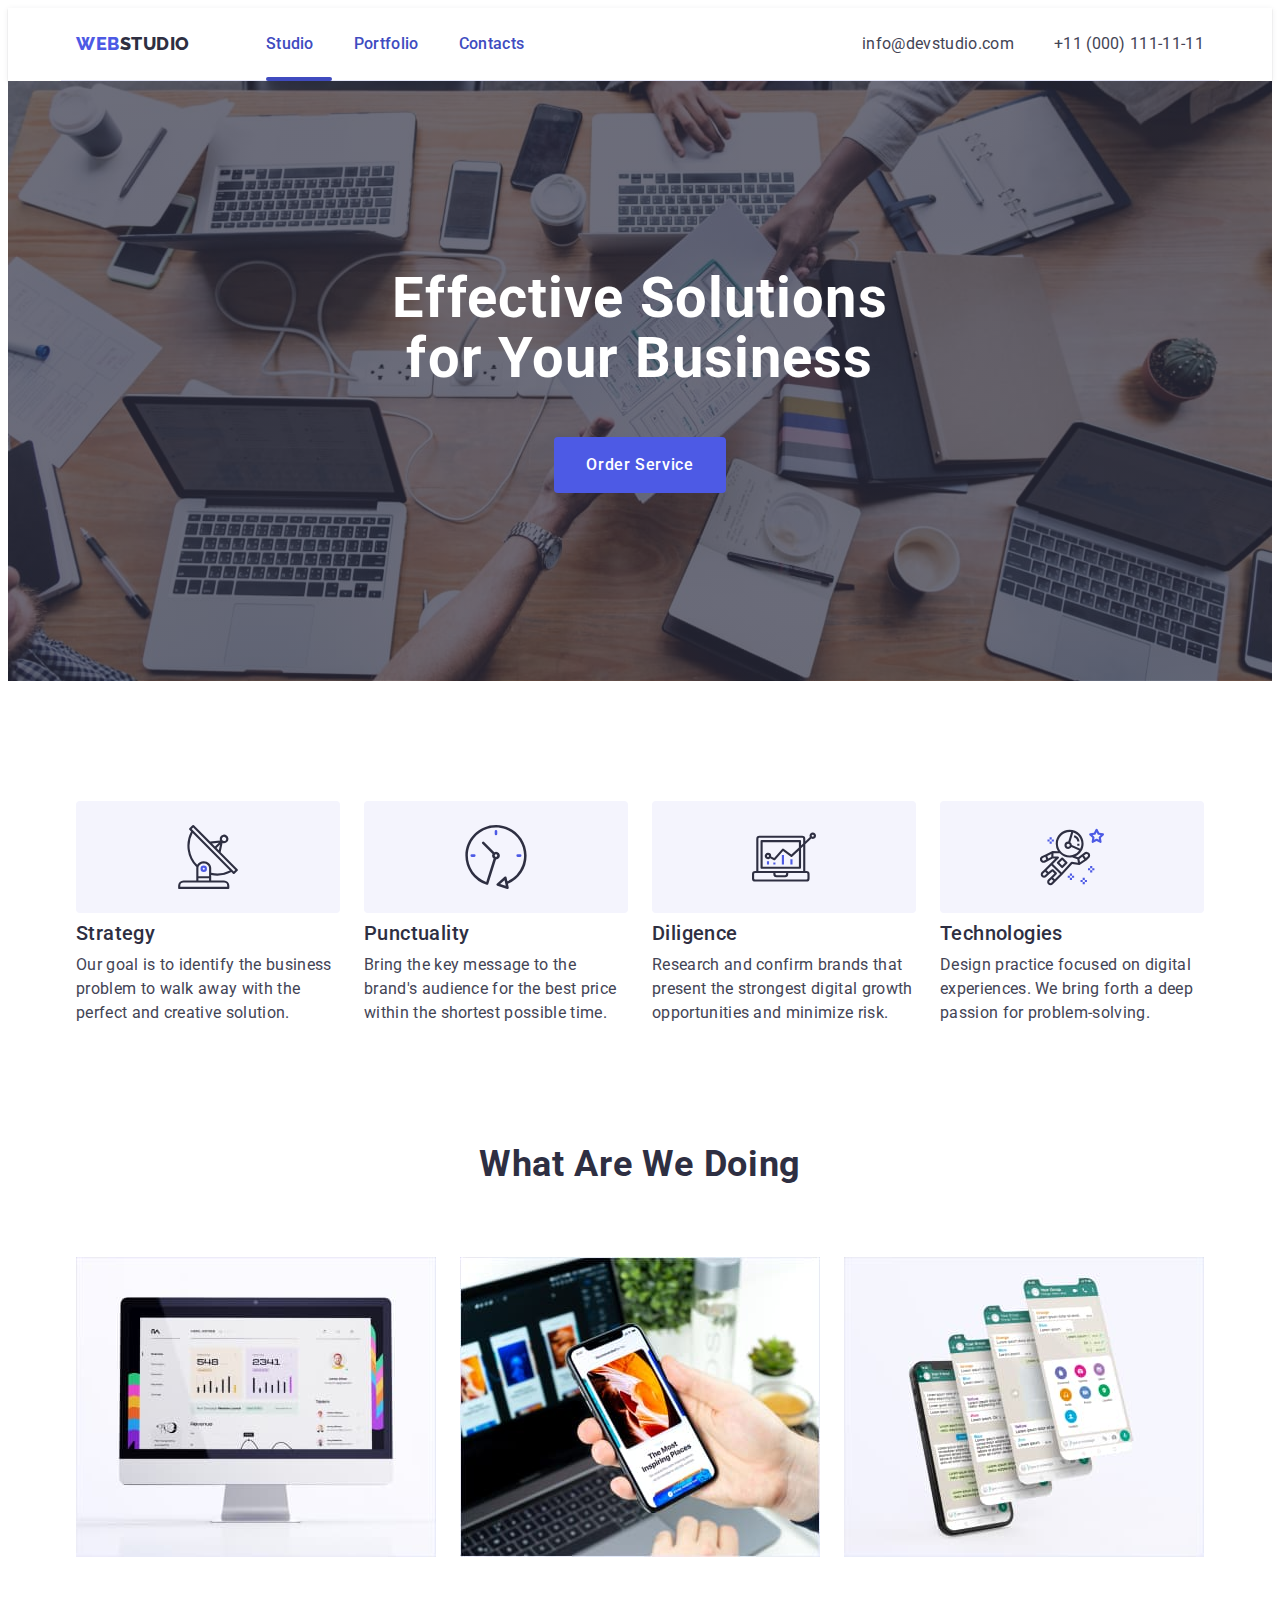
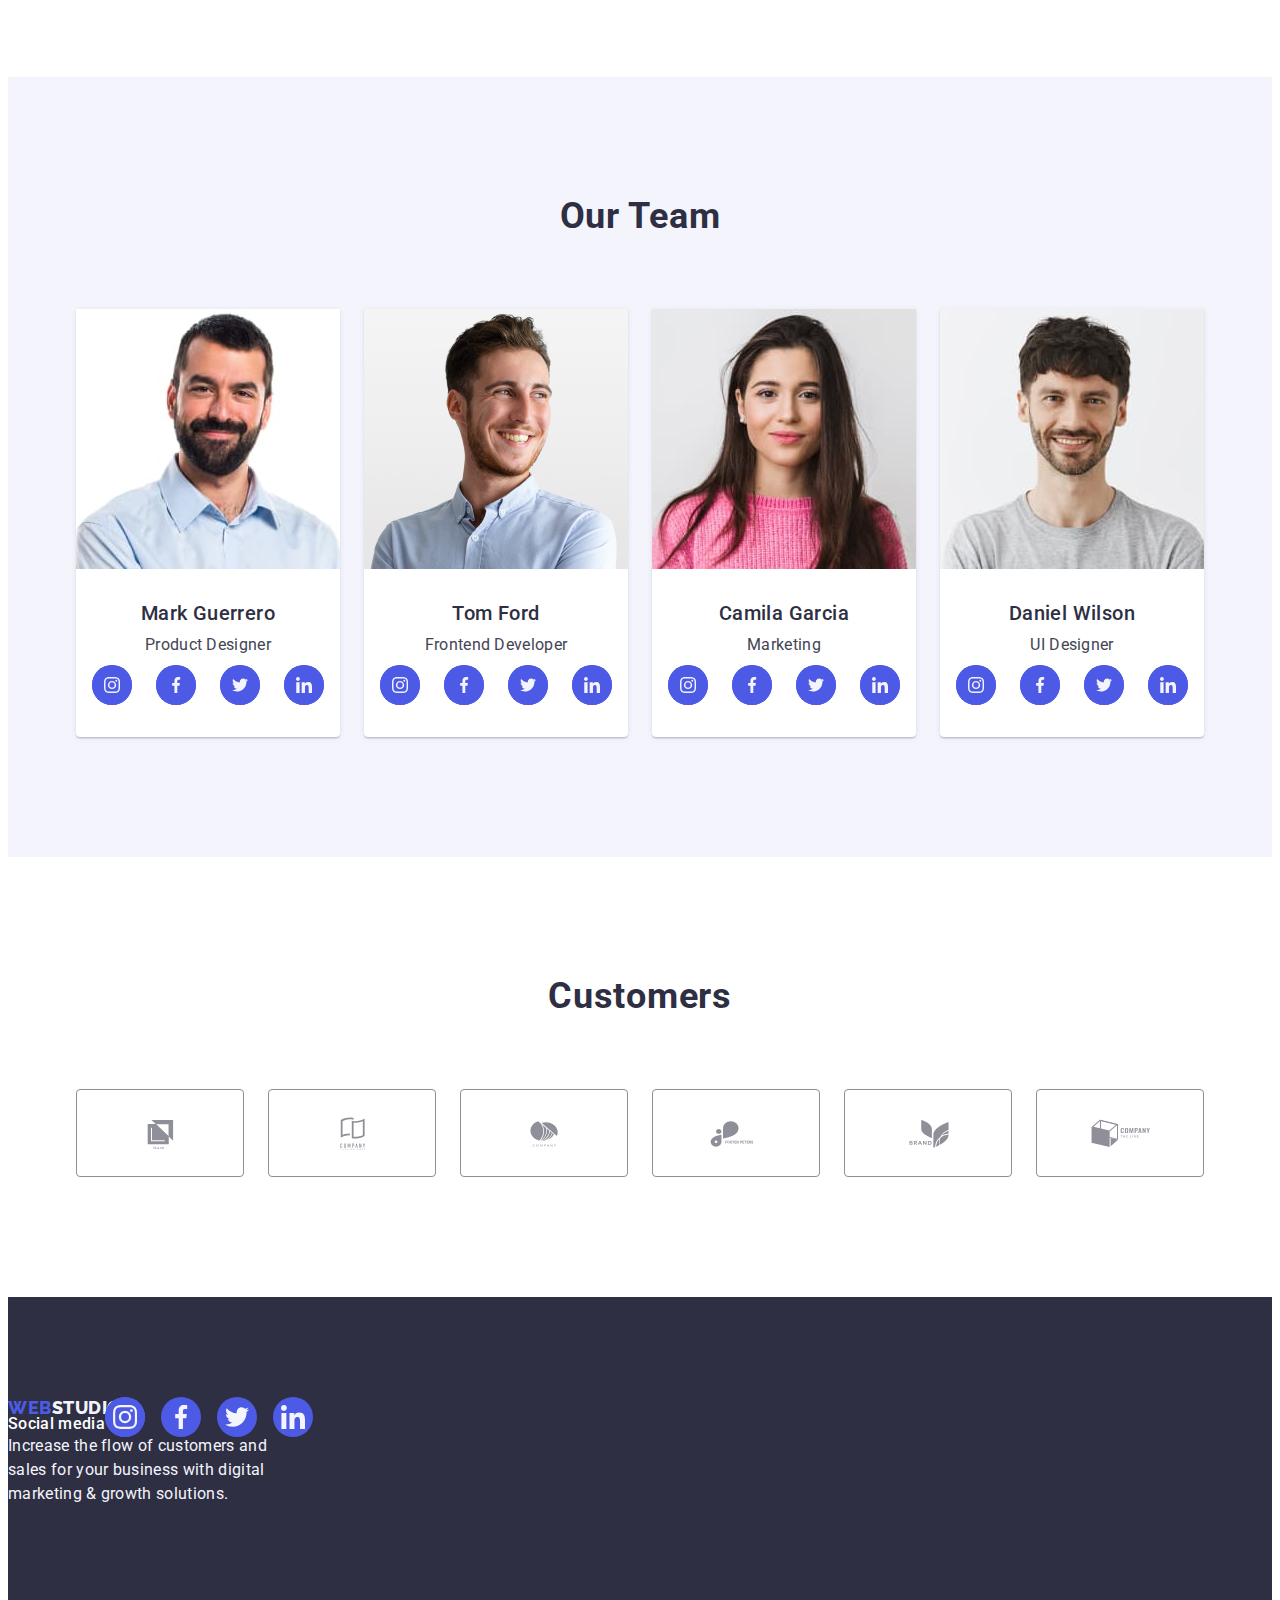
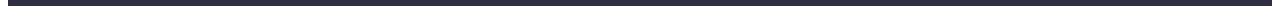
==== index.html @ 2f952f19 "4stud-por-psevdo" ====
<!DOCTYPE html>
<html lang="en">
  <head>
    <meta charset="UTF-8" />
    <meta name="viewport" content="width=device-width, initial-scale=1.0" />
    <link
      rel="stylesheet"
      href="https://cdnjs.cloudflare.com/ajax/libs/modern-normalize/2.0.0/modern-normalize.min.css"
      integrity="sha512-4xo8blKMVCiXpTaLzQSLSw3KFOVPWhm/TRtuPVc4WG6kUgjH6J03IBuG7JZPkcWMxJ5huwaBpOpnwYElP/m6wg=="
      crossorigin="anonymous"
      referrerpolicy="no-referrer"
    />
    <link rel="stylesheet" href="./css/styles.css" />
    <link rel="preconnect" href="https://fonts.googleapis.com" />
    <link rel="preconnect" href="https://fonts.gstatic.com" crossorigin />
    <link
      href="https://fonts.googleapis.com/css2?family=Raleway:wght@800&family=Roboto:wght@400;500;700;900&display=swap"
      rel="stylesheet"
    />
    <title>Студія</title>
  </head>
  <body>
    <header class="header">
      <div class="container header-container">
        <nav class="header-navigation">
          <a class="header-logo link" href="./index.html"
            >Web<span class="header-logo-color">Studio</span></a
          >
          <ul class="header-menu-list list">
            <li class="header-menu-item">
              <a class="header-menu-link current link" href="./index.html"
                >Studio</a
              >
            </li>
            <li class="header-menu-item">
              <a class="header-menu-link link" href="./portfolio.html"
                >Portfolio</a
              >
            </li>
            <li class="header-menu-item">
              <a class="header-menu-link link" href="">Contacts</a>
            </li>
          </ul>
        </nav>
        <address class="header-address">
          <ul class="header-address-link list">
            <li class="header-address-menu">
              <a
                class="link header-address-link"
                href="mailto:info@devstudio.com"
                >info@devstudio.com</a
              >
            </li>
            <li class="header-address-menu">
              <a class="link header-address-link" href="tel:+110001111111"
                >+11 (000) 111-11-11</a
              >
            </li>
          </ul>
        </address>
      </div>
    </header>
    <main>
      <section class="business">
        <div class="container">
          <h1 class="business-title">
            Effective Solutions <br />
            for Your Business
          </h1>
          <button type="button" class="business-btn" data-modal-open>
            Order Service
          </button>
        </div>
      </section>
      <section class="skills">
        <div class="container">
          <h2 class="visually-hidden">Skills</h2>
          <ul class="skills-menu list">
            <li class="skills-menu-item">
              <div class="skills-menu-fon">
                <svg class="social-icon" width="64" height="64">
                  <use href="./images/icons.svg#icon-antenna-1"></use>
                </svg>
              </div>
              <h3 class="skills-subtitle">Strategy</h3>
              <p class="skills-item-text">
                Our goal is to identify the business problem to walk away with
                the perfect and creative solution.
              </p>
            </li>
            <li class="skills-menu-item">
              <div class="skills-menu-fon">
                <svg class="social-icon" width="64" height="64">
                  <use href="./images/icons.svg#icon-clock-1"></use>
                </svg>
              </div>
              <h3 class="skills-subtitle">Punctuality</h3>
              <p class="skills-item-text">
                Bring the key message to the brand's audience for the best price
                within the shortest possible time.
              </p>
            </li>
            <li class="skills-menu-item">
              <div class="skills-menu-fon">
                <svg class="social-icon" width="64" height="64">
                  <use href="./images/icons.svg#icon-diagram-1"></use>
                </svg>
              </div>
              <h3 class="skills-subtitle">Diligence</h3>
              <p class="skills-item-text">
                Research and confirm brands that present the strongest digital
                growth opportunities and minimize risk.
              </p>
            </li>
            <li class="skills-menu-item">
              <div class="skills-menu-fon">
                <svg class="social-icon" width="64" height="64">
                  <use href="./images/icons.svg#icon-astronaut-1"></use>
                </svg>
              </div>
              <h3 class="skills-subtitle">Technologies</h3>
              <p class="skills-item-text">
                Design practice focused on digital experiences. We bring forth a
                deep passion for problem-solving.
              </p>
            </li>
          </ul>
        </div>
      </section>
      <section class="development">
        <div class="container">
          <h2 class="development-title">What are we doing</h2>
          <ul class="development-menu-list list">
            <li class="development-menu-item">
              <img
                src="./images/desplay.jpg"
                alt="monitor comp"
                width="360"
                height="300"
              />
            </li>
            <li class="development-menu-item">
              <img
                src="./images/comp-android.jpg"
                alt="monitor compa and android"
                width="360"
                height="300"
              />
            </li>
            <li class="development-menu-item">
              <img
                src="./images/desplay-android.jpg"
                alt="many android despley"
                width="360"
                height="300"
              />
            </li>
          </ul>
        </div>
      </section>
      <section class="team">
        <div class="container">
          <h2 class="team-title">Our Team</h2>
          <ul class="team-list list">
            <li class="team-list-menu link">
              <img
                class="team-img link list"
                src="./images/mark-guerrero.jpg"
                alt="Mark Guerrero"
                width="264"
                height="260"
              />
              <div class="team-working">
                <h3 class="team-name">Mark Guerrero</h3>
                <p class="team-profession">Product Designer</p>
                <ul class="team-menu-fon-list">
                  <li class="team-menu-fon">
                    <a class="team-link" href="">
                      <svg class="team-icon" width="16" height="16">
                        <use
                          href="./images/icons.svg#icon-instagram-2"
                        ></use></svg
                    ></a>
                  </li>
                  <li class="team-menu-fon">
                    <a class="team-link" href="">
                      <svg class="team-icon" width="16" height="16">
                        <use
                          href="./images/icons.svg#icon-facebook-1"
                        ></use></svg
                    ></a>
                  </li>
                  <li class="team-menu-fon">
                    <a class="team-link" href="">
                      <svg class="team-icon" width="16" height="16">
                        <use
                          href="./images/icons.svg#icon-twitter-1"
                        ></use></svg
                    ></a>
                  </li>
                  <li class="team-menu-fon">
                    <a class="team-link" href="">
                      <svg class="team-icon" width="16" height="16">
                        <use
                          href="./images/icons.svg#icon-linkedin-1"
                        ></use></svg
                    ></a>
                  </li>
                </ul>
              </div>
            </li>
            <li class="team-list-menu link">
              <img
                class="team-img"
                src="./images/tom-ford.jpg"
                alt="Tom Ford"
                width="264"
                height="260"
              />
              <div class="team-working">
                <h3 class="team-name">Tom Ford</h3>
                <p class="team-profession">Frontend Developer</p>
                <ul class="team-menu-fon-list">
                  <li class="team-menu-fon">
                    <a class="team-link" href="">
                      <svg class="team-icon" width="16" height="16">
                        <use
                          href="./images/icons.svg#icon-instagram-2"
                        ></use></svg
                    ></a>
                  </li>
                  <li class="team-menu-fon">
                    <a class="team-link" href="">
                      <svg class="team-icon" width="16" height="16">
                        <use
                          href="./images/icons.svg#icon-facebook-1"
                        ></use></svg
                    ></a>
                  </li>
                  <li class="team-menu-fon">
                    <a class="team-link" href="">
                      <svg class="team-icon" width="16" height="16">
                        <use
                          href="./images/icons.svg#icon-twitter-1"
                        ></use></svg
                    ></a>
                  </li>
                  <li class="team-menu-fon">
                    <a class="team-link" href="">
                      <svg class="team-icon" width="16" height="16">
                        <use
                          href="./images/icons.svg#icon-linkedin-1"
                        ></use></svg
                    ></a>
                  </li>
                </ul>
              </div>
            </li>
            <li class="team-list-menu link">
              <img
                class="team-img"
                src="./images/camila-garcia.jpg"
                alt="Camila Garcia"
                width="264"
                height="260"
              />
              <div class="team-working">
                <h3 class="team-name">Camila Garcia</h3>
                <p class="team-profession">Marketing</p>
                <ul class="team-menu-fon-list">
                  <li class="team-menu-fon">
                    <a class="team-link" href="">
                      <svg class="team-icon" width="16" height="16">
                        <use
                          href="./images/icons.svg#icon-instagram-2"
                        ></use></svg
                    ></a>
                  </li>
                  <li class="team-menu-fon">
                    <a class="team-link" href="">
                      <svg class="team-icon" width="16" height="16">
                        <use
                          href="./images/icons.svg#icon-facebook-1"
                        ></use></svg
                    ></a>
                  </li>
                  <li class="team-menu-fon">
                    <a class="team-link" href="">
                      <svg class="team-icon" width="16" height="16">
                        <use
                          href="./images/icons.svg#icon-twitter-1"
                        ></use></svg
                    ></a>
                  </li>
                  <li class="team-menu-fon">
                    <a class="team-link" href="">
                      <svg class="team-icon" width="16" height="16">
                        <use
                          href="./images/icons.svg#icon-linkedin-1"
                        ></use></svg
                    ></a>
                  </li>
                </ul>
              </div>
            </li>
            <li class="team-list-menu link">
              <img
                class="team-img"
                src="./images/daniel-wilson.jpg"
                alt="Daniel Wilson"
                width="264"
                height="260"
              />
              <div class="team-working">
                <h3 class="team-name">Daniel Wilson</h3>
                <p class="team-profession">UI Designer</p>
                <ul class="team-menu-fon-list">
                  <li class="team-menu-fon">
                    <a class="team-link" href="">
                      <svg class="team-icon" width="16" height="16">
                        <use
                          href="./images/icons.svg#icon-instagram-2"
                        ></use></svg
                    ></a>
                  </li>
                  <li class="team-menu-fon">
                    <a class="team-link" href="">
                      <svg class="team-icon" width="16" height="16">
                        <use
                          href="./images/icons.svg#icon-facebook-1"
                        ></use></svg
                    ></a>
                  </li>
                  <li class="team-menu-fon">
                    <a class="team-link" href="">
                      <svg class="team-icon" width="16" height="16">
                        <use
                          href="./images/icons.svg#icon-twitter-1"
                        ></use></svg
                    ></a>
                  </li>
                  <li class="team-menu-fon">
                    <a class="team-link" href="">
                      <svg class="team-icon" width="16" height="16">
                        <use
                          href="./images/icons.svg#icon-linkedin-1"
                        ></use></svg
                    ></a>
                  </li>
                </ul>
              </div>
            </li>
          </ul>
        </div>
      </section>
      <section class="customers">
        <div class="container">
          <h2 class="customers-title">Customers</h2>
          <ul class="customers-menu list">
            <li class="customers-menu-item">
              <a class="customers-link" href="">
                <svg class="customers-icon" width="104" height="56">
                  <use href="./images/icons.svg#icon-Client-1"></use></svg
              ></a>
            </li>
            <li class="customers-menu-item">
              <a class="customers-link" href="">
                <svg class="customers-icon" width="104" height="56">
                  <use href="./images/icons.svg#icon-Client-2"></use></svg
              ></a>
            </li>
            <li class="customers-menu-item">
              <a class="customers-link" href="">
                <svg class="customers-icon" width="104" height="56">
                  <use href="./images/icons.svg#icon-Client-3"></use></svg
              ></a>
            </li>
            <li class="customers-menu-item">
              <a class="customers-link" href="">
                <svg class="customers-icon" width="104" height="56">
                  <use href="./images/icons.svg#icon-Client-4"></use></svg
              ></a>
            </li>
            <li class="customers-menu-item">
              <a class="customers-link" href="">
                <svg class="customers-icon" width="104" height="56">
                  <use href="./images/icons.svg#icon-Client-5"></use></svg
              ></a>
            </li>
            <li class="customers-menu-item">
              <a class="customers-link" href="">
                <svg class="customers-icon" width="104" height="56">
                  <use href="./images/icons.svg#icon-Client-6"></use></svg
              ></a>
            </li>
          </ul>
        </div>
      </section>
    </main>
    <footer class="footer">
      <div class="footer-container">
        <div class="footer-left">
          <a class="footer-logo link" href="./index.html"
            >Web<span class="footer-logo-color">Studio</span></a
          >
          <p class="footer-text">
            Increase the flow of customers and sales for your business with
            digital marketing & growth solutions.
          </p>
        </div>
        <div class="footer-social-menu">
          <p class="footer-title">Social media</p>
          <ul class="footer-menu-list">
            <li class="footer-menu-fon">
              <a class="footer-menu-link" href="">
                <svg class="footer-icon" width="24" height="24">
                  <use href="./images/icons.svg#icon-instagram-2"></use></svg
              ></a>
            </li>
            <li class="footer-menu-fon">
              <svg class="footer-icon" width="24" height="24">
                <use href="./images/icons.svg#icon-facebook-1"></use>
              </svg>
            </li>
            <li class="footer-menu-fon">
              <svg class="footer-icon" width="24" height="24">
                <use href="./images/icons.svg#icon-twitter-1"></use>
              </svg>
            </li>
            <li class="footer-menu-fon">
              <svg class="footer-icon" width="24" height="24">
                <use href="./images/icons.svg#icon-linkedin-1"></use>
              </svg>
            </li>
          </ul>
        </div>
      </div>
    </footer>
    <div class="backdrop is-hidden" data-modal>
      <div class="modal">
        <button class="modal-close-btn" type="button" data-modal-close>
          <svg class="modal-icon" width="8" height="8">
            <use href="./images/icons.svg#icon-close"></use>
          </svg>
        </button>
      </div>
    </div>
    <script src="./js/modal.js"></script>
  </body>
</html>
---- css/styles.css ----
* {
  box-sizing: border-box;
}
:root {
  --font-family: "Roboto", sans-serif;
  --font-family: "Raleway", sans-serif;
  --iris: #4d5ae5;
  --ocean: #404bbf;
  --navy-blue: #2e2f42;
  --green: #31d0aa;
  --slate: #434455;
  --light-slate: #8e8f99;
  --corn-flower: #e7e9fc;
  --cloud: #f4f4fd;
  --navy-blue-modal: #2e2f42;
  --grey: #2e2f42;
  --white: #ffffff;
  --dairy: #fcfcfc;
  --cornflower: #e7e9fc;
}
body {
  font-family: "Roboto", sans-serif;
  color: #434455;
  background-color: #ffffff;
}
address {
  font-style: normal;
}

img {
  display: block;
  max-width: 100%;
  height: auto;
}

p,
h1,
h2,
h3,
h4,
h5,
h6 {
  margin-top: 0;
  margin-bottom: 0;
}

ul,
ol {
  padding-left: 0;
  margin-top: 0;
  margin-bottom: 0;
}

.container {
  width: 100%;
  width: 1158px;
  padding-left: 15px;
  padding-right: 15px;
  margin: 0 auto;
}

.visually-hidden {
  position: absolute;
  width: 1px;
  height: 1px;
  margin: -1px;
  border: 0;
  padding: 0;
  white-space: nowrap;
  clip-path: inset(100%);
  clip: rect(0 0 0 0);
  overflow: hidden;
}

.link {
  text-decoration: none;
}

.list {
  list-style-type: none;
}

/*----------------HEADER-------------*/

.header {
  box-shadow: 0px 2px 1px rgba(46, 47, 66, 0.08),
    0px 1px 1px rgba(46, 47, 66, 0.16), 0px 1px 6px rgba(46, 47, 66, 0.08);
}

.header-container {
  display: flex;
  align-items: center;
  width: 100%;
  max-width: 1158px;
  margin: 0 auto;
  border-bottom: 1px solid var(--cornflower, #e7e9fc);
}

.header-navigation {
  align-items: center;
  display: flex;
}

.header-logo {
  color: var(--iris, #4d5ae5);
  font-family: Raleway, sans-serif;
  font-size: 18px;
  font-weight: 800;
  line-height: 1.17;
  letter-spacing: 0.03em;
  text-transform: uppercase;
  display: flex;
  align-items: center;
  margin-right: 76px;
}
.header-logo-color {
  color: var(--navyblue, #2e2f42);
  text-align: center;
}

.header-menu-list {
  text-align: center;
  display: flex;
  gap: 40px;
}

.header-menu-item {
  text-align: center;
}
.header-address-menu {
  transition: color 250ms cubic-bezier(0.4, 0, 0.2, 1);
}

.header-menu-link {
  color: var(--grey);
  font-size: 16px;
  font-weight: 500;
  line-height: 1.5;
  letter-spacing: 0.02em;
  text-align: center;
  display: flex;
  padding: 24px 0;
  position: relative;
  color: #404bbf;
  transition: color 250ms cubic-bezier(0.4, 0, 0.2, 1);
}
.header-menu-link:hover,
.header-menu-link:focus {
  color: var(--ocean, #404bbf);
  text-decoration: underline;
  text-decoration: none;
  transition: transform 250ms linear;
  transition: cubic-bezier(0.4, 0, 0.2, 1);
}
.header-address {
  font-style: normal;
  text-align: center;
  display: flex;
  margin-left: auto;
}
.header-menu-link :active .current {
}

.current::after {
  width:100%;
  width: 66px;
  height: 4px;
  flex-shrink: 0;
  border-radius: 2px;
  position: absolute;
  left: 0;
  bottom: -1px;
  background-color: #404bbf;
  content: "";
}
/*.current :focus::before,
::after {
  width: 66px;
  height: 4px;
  flex-shrink: 0;
  border-radius: 2px;
  position: absolute;
  left: 0;
  bottom: -1px;
  height: 4px;
  background-color: #404bbf;
  border-radius: 2px;
  content: "";
}*/
.header-address-link {
  color: var(--slate, #434455);
  font-size: 16px;
  line-height: 1.5;
  letter-spacing: 0.02em;
  font-style: normal;
  margin: 0;
  padding-left: 0;
  text-align: center;
  display: flex;
  gap: 40px;
  transition: color 250ms cubic-bezier(0.4, 0, 0.2, 1);
}
.header-address-link:hover,
.header-address-link:focus {
  color: var(--ocean, #404bbf);
  text-decoration: none;
  transition: transform 250ms linear;
  transition: cubic-bezier(0.4, 0, 0.2, 1);
}
/*----------------BUSINESS-------------*/

.business {
  background-color: #2e2f42;
  background-image: linear-gradient(
      rgba(46, 47, 66, 0.7),
      rgba(46, 47, 66, 0.7)
    ),
    url(../images/people-office.jpg);
  background-repeat: no-repeat;
  background-position: center;
  background-size: cover;
  text-align: center;
  padding: 188px 0;
  display: block;
  margin: 0 auto;
  align-items: center;
  max-width: 1440px;
}
.business-title {
  color: var(--white, #ffffff);
  font-size: 56px;
  font-weight: 700;
  line-height: 1.07;
  letter-spacing: 0.02em;
  max-width: 496px;
  margin: 0 auto 48px;
}

.business-btn {
  color: var(--white, #ffffff);
  font-size: 16px;
  font-weight: 500;
  line-height: 1.5;
  letter-spacing: 0.04em;
  cursor: pointer;
  background: var(--iris, #4d5ae5);
  font-family: inherit;
  margin: 0 auto;
  border: none;
  border-radius: 4px;
  padding: 16px 32px;
  min-width: 169px;
  display: block;
  justify-items: center;
  transition: background-color 250ms cubic-bezier(0.4, 0, 0.2, 1);
}

.business-btn:hover,
.business-btn:focus {
  background: var(--ocean, #404bbf);
  font-family: "Roboto", sans-serif;
  text-decoration: none;
  transition: transform 250ms linear;
  transition: cubic-bezier(0.4, 0, 0.2, 1);
}

/*----------------SKILLS--------------*/

.skills {
  padding: 120px 0;
}

.skills-menu {
  display: flex;
  gap: 24px;
}
.skills-menu-fon {
  width: 264px;
  height: 112px;
  border-radius: 4px;
  background: var(--cloud, #f4f4fd);
  display: inline-block;
  display: flex;
  align-items: center;
  justify-content: center;
  margin-bottom: 8px;
}

.skills-menu-item {
  width: calc((100% - 72px) / 4);
}
.skills-subtitle {
  color: var(--navyblue, #2e2f42);
  font-size: 20px;
  font-weight: 500;
  line-height: 1.2;
  letter-spacing: 0.02em;
  margin-bottom: 8px;
}
.skills-item-text {
  font-size: 16px;
  line-height: 1.5;
  letter-spacing: 0.02em;
}

/*----------------DEVELOPMENT-------------*/
.development {
  padding-bottom: 120px;
}
.development-title {
  color: var(--navyblue, #2e2f42);
  font-size: 36px;
  font-weight: 700;
  line-height: 1.11;
  letter-spacing: 0.02em;
  text-transform: capitalize;
  display: block;
  margin: 0 auto 72px;
  text-align: center;
}

.development-menu-list {
  display: flex;
  gap: 24px;
}

.development-menu-item {
  width: calc((100% - 48px) / 3);
}

/*----------------TEAM----------------*/
.team {
  background-color: #f4f4fd;
  padding: 120px 0;
}

.team-title {
  color: var(--navyblue, #2e2f42);
  text-align: center;
  font-size: 36px;
  font-weight: 700;
  line-height: 1.11;
  letter-spacing: 0.02em;
  text-transform: capitalize;
  display: block;
  margin-bottom: 72px;
}

.team-list {
  display: flex;
  gap: 24px;
}
.team-list-menu {
  background-color: #ffffff;
  border-radius: 0px 0px 4px 4px;
  width: calc((100% - 3 * 24px) / 4);
  box-shadow: 0px 1px 6px rgba(46, 47, 66, 0.08),
    0px 1px 1px rgba(46, 47, 66, 0.16), 0px 2px 1px rgba(46, 47, 66, 0.08);
}
.team-img {
}
.team-working {
  padding: 32px 0;
}
.team-name {
  color: var(--navyblue, #2e2f42);
  text-align: center;
  font-size: 20px;
  font-weight: 500;
  line-height: 1.2;
  letter-spacing: 0.02em;
  margin-bottom: 8px;
}

.team-profession {
  color: var(--slate, #434455);
  text-align: center;
  font-size: 16px;
  line-height: 1.5;
  letter-spacing: 0.02em;
  margin: 0;
  margin-bottom: 8px;
}
.team-menu-fon-list {
  display: flex;
  justify-content: center;
  align-items: center;
  width: 232px;
  height: 40px;
  margin: 0 auto;
  flex-shrink: 0;
  gap: 24px;
}

.team-menu-fon {
  flex-shrink: 0;
  width: 40px;
  height: 40px;
  border-radius: 50px;
  display: inline-block;
  display: flex;
  align-items: center;
  justify-content: center;
  background-color: #4d5ae5;
}

.team-link {
  width: 100%;
  height: 100%;
  background-color: var(--iris, #4d5ae5);
  border-radius: 50%;
  display: flex;
  align-items: center;
  justify-content: center;
  transition: background-color 250ms cubic-bezier(0.4, 0, 0.2, 1);
}
.team-link :hover,
.team-link :focus {
  background-color: var(--ocean, #404bbf);
}
.team-icon {
  fill: #f4f4fd;
}

/*------------------CUSTOMER-----------------*/
.customers {
  padding: 120px 0;
}
.customers-title {
  color: var(--navyblue, #2e2f42);
  text-align: center;
  font-size: 36px;
  font-weight: 700;
  line-height: 1.11;
  letter-spacing: 0.02em;
  text-transform: capitalize;
  display: block;
  margin-bottom: 72px;
}

.customers-menu {
  display: flex;
  gap: 24px;
}

.customers-link {
  width: 100%;
  height: 100%;
  border: 1px solid #8e8f99;
  border-radius: 4px;
  display: flex;
  align-items: center;
  justify-content: center;
  color: var(--light-slate, #8e8f99);
  transition: border-color 250ms cubic-bezier(0.4, 0, 0.2, 1),
    color 250ms cubic-bezier(0.4, 0, 0.2, 1);
}

.customers-link :hover,
.customers-link :focus {
  border-color: var(--ocean, #404bbf);
  color: var(--ocean, #404bbf);
  transition: border-color 250ms cubic-bezier(0.4, 0, 0.2, 1),
    color 250ms cubic-bezier(0.4, 0, 0.2, 1);
}
.customers-menu-item {
  width: calc((100% - 5 * 24px) / 6);
  height: 88px;
}
/*.customers-menu-fon {
  width: 168px;
  height: 88px;
  border-radius: 4px;
  border: 1px solid var(--lightslate, #8e8f99);
  display: inline-block;
  display: flex;
  align-items: center;
  justify-content: center;
  flex-shrink: 0;
}*/

.customers-menu-item :hover,
.customers-menu-item :focus {
  border: 1px solid var(--ocean, #404bbf);
  transition: transform 250ms linear;
  transition: cubic-bezier(0.4, 0, 0.2, 1);
}
.customers-icon {
  fill: currentColor;
}
.customers-icon :hover,
.customers-icon :focus {
  fill: #404bbf;
  transition: transform 250ms linear;
  transition: cubic-bezier(0.4, 0, 0.2, 1);
}

/*------------------PORTFOLIO-----------------*/
.portfolio {
  padding-top: 96px;
  padding-bottom: 120px;
}

.portfolio-filtr-list {
  width: 1158px;
  width: calc(100% - (24px * 4) / 5);
  padding-right: 15px;
  padding-left: 15px;
  margin: 0 auto;
  display: flex;
  justify-content: center;
  gap: 24px;
  margin-bottom: 72px;
}

.portfolio-btn {
  font-family: inherit;
  color: #4d5ae5;
  background: var(--cloud, #f4f4fd);
  text-align: center;
  font-size: 16px;
  font-weight: 500;
  line-height: 1.5;
  letter-spacing: 0.04em;
  cursor: pointer;
  padding: 12px 24px;
  border-radius: 4px;
  border: 1px solid var(--cornflower, #e7e9fc);
  margin: 0 auto;
  display: flex;
  justify-content: center;
  align-items: center;
  transition: color 250ms cubic-bezier(0.4, 0, 0.2, 1),
    background-color 250ms cubic-bezier(0.4, 0, 0.2, 1),
    border-color 250ms cubic-bezier(0.4, 0, 0.2, 1),
    box-shadow 250ms cubic-bezier(0.4, 0, 0.2, 1);
}
.portfolio-btn:hover,
.portfolio-btn:focus {
  background-color: var(--ocean, #404bbf);
  color: var(--white, #ffffff);
  text-decoration: none;
  border: 1px solid transparent;
  transition: transform 250ms linear;
  transition: cubic-bezier(0.4, 0, 0.2, 1);
  box-shadow: 0px 3px 1px rgba(0, 0, 0, 0.1), 0px 2px 1px rgba(0, 0, 0, 0.08),
    0px 2px 2px rgba(0, 0, 0, 0.12);
}

.portfolio-projects-list {
  margin: 0;
  padding-left: 0;
  display: flex;
  flex-wrap: wrap;
  column-gap: 24px;
  row-gap: 48px;
}
.portfolio-link {
  display: block;
  transition: box-shadow 250ms cubic-bezier(0.4, 0, 0.2, 1);
  /*transform: translateY(0%);*/
}
.portfolio-link :hover .portfolio-link :focus {
  transform: translateY(0%);
  box-shadow: 0px 1px 6px rgba(46, 47, 66, 0.08),
    0px 1px 1px rgba(46, 47, 66, 0.16), 0px 2px 1px rgba(46, 47, 66, 0.08);
}
/*.portfolio-link :hover .portfolio-link :focus .porfolio-cover-text{ transform: translateY(0%);}*/
.portfolio-item {
  width: calc((100% - 48px) / 3);
}
.portfolio-item :hover .porfolio-cover {
  transform: translateY(0);
}
.portfolio-card {
  padding: 32px 16px;
  border: 1px solid #e7e9fc;
  border-top: none;
}

.portfolio-img {
}

.portfolio-cover-wrap {
  position: relative;
  overflow: hidden;
}

.porfolio-cover {
  position: absolute;
  top: 0;
  flex-shrink: 0;
  background: var(--iris, #4d5ae5);
  height: 100%;
  padding: 0 32px;
  padding-top: 40px;
  display: flex;
  transform: translateY(100%);
  transition: transform 250ms linear;
  transition: cubic-bezier(0.4, 0, 0.2, 1);
}

.porfolio-cover-text {
  color: var(--cloud, #f4f4fd);
  font-size: 16px;
  line-height: 1.5;
  letter-spacing: 0.02em;
  position: absolute;
  top: 0;
  padding: 40px 32px;
  background-color: #4d5ae5;
  height: 100%;
  transform: translateY(100%);
  transition: transform 250ms cubic-bezier(0.4, 0, 0.2, 1);
}

.portfolio-subtitle {
  color: var(--navyblue, #2e2f42);
  font-size: 20px;
  font-weight: 500;
  line-height: 1.2;
  letter-spacing: 0.02em;
  margin-bottom: 8px;
}
.portfolio-text {
  color: var(--slate, #434455);
  font-size: 16px;
  line-height: 1.5;
  letter-spacing: 0.02em;
  margin: 0;
}

/*-----------FOOTER------------*/

.footer {
  background-color: #2e2f42;
  padding: 100px 0;
  position: relative;
}
.footer-container {
  display: flex;
  align-items: baseline;
}
.footer-left {
  margin-right: 120px;
}
.footer-logo {
  color: var(--iris, #4d5ae5);
  font-family: Raleway, sans-serif;
  font-size: 18px;
  font-weight: 800;
  line-height: 1.17;
  letter-spacing: 0.03em;
  text-transform: uppercase;
  display: inline-block;
  margin-bottom: 16px;
}

.footer-logo-color {
  color: var(--cloud, #f4f4fd);
  display: inline-block;
}

.footer-text {
  color: var(--cloud, #f4f4fd);
  font-size: 16px;
  line-height: 1.5;
  letter-spacing: 0.02em;
  margin: 0;
  max-width: 264px;
}

.footer-social-menu {
  width: 1158px;
  text-align: center;
  margin: 0;
  position: absolute;
  top: 100px;
  max-left: 540px;
  display: flex;
  align-items: baseline;
}

.footer-title {
  color: var(--white, #fff);
  font-size: 16px;
  font-weight: 500;
  line-height: 1.5;
  letter-spacing: 0.02em;
  margin-bottom: 16px;
}

.footer-menu-list {
  display: flex;
  gap: 16px;
}

.footer-menu-fon {
  flex-shrink: 0;
  width: 40px;
  height: 40px;
  border-radius: 50px;
  display: inline-block;
  display: flex;
  align-items: center;
  justify-content: center;
  background-color: var(--iris, #4d5ae5);

}
.footer-menu-link {
  width: 100%;
  height: 100%;
  background-color: var(--iris, #4d5ae5);
  border-radius: 50px;
  display: flex;
  align-items: center;
  justify-content: center;
}

.footer-menu-link :hover,
.footer-menu-link :focus {
  background-color: #31d0aa;
}

.footer-icon {
  fill: #f4f4fd;
}
.footer-menu-fon :hover,
.footer-menu-fon :focus {
  background-color: var(--green, #31d0aa);
}

/*-----------MODAL------------*/
.backdrop {
  position: fixed;
  width: 100%;
  height: 100%;
  background-color: var(--navyblue-modal, rgba(46, 47, 66, 0.4));
  top: 0;
  left: 0;
  transition: opacity 250ms cubic-bezier(0.4, 0, 0.2, 1),
    visibility 250ms cubic-bezier(0.4, 0, 0.2, 1);
}

.modal {
  position: absolute;
  top: 50%;
  left: 50%;
  transform: translate(-50%, -50%);
  border-radius: 4px;
  background: var(--dairy, #fcfcfc);
  box-shadow: 0px 2px 1px 0px rgba(0, 0, 0, 0.2),
    0px 1px 3px 0px rgba(0, 0, 0, 0.12), 0px 1px 1px 0px rgba(0, 0, 0, 0.14);
  width: 408px;
  min-height: 584px;
  flex-shrink: 0;
  transition: transform 250ms cubic-bezier(0.4, 0, 0.2, 1);
}

.modal-close-btn {
  position: absolute;
  top: 24px;
  right: 24px;
  border-radius: 50%;
  display: flex;
  align-items: center;
  justify-content: center;
  background-color: #e7e9fc;
  border: 1px solid rgba(0, 0, 0, 0.1);
  padding: 0;
  cursor: pointer;
  transition: background-color 250ms cubic-bezier(0.4, 0, 0.2, 1),
    border 250ms cubic-bezier(0.4, 0, 0.2, 1);
  width: 24px;
  height: 24px;
}

.modal-close-btn:hover .modal-icon,
.modal-close-btn:focus .modal-icon {
  fill: color #ffffff;
}

.modal-btn :hover,
.modal-btn :focus {
  background-color: var(--ocean, #404bbf);
  border: none;
}

.modal-icon {
  transition: fill 250ms cubic-bezier(0.4, 0, 0.2, 1);
  fill: #ffffff;
}

.is-hidden {
  opacity: 0;
  visibility: hidden;
  pointer-events: none;
}
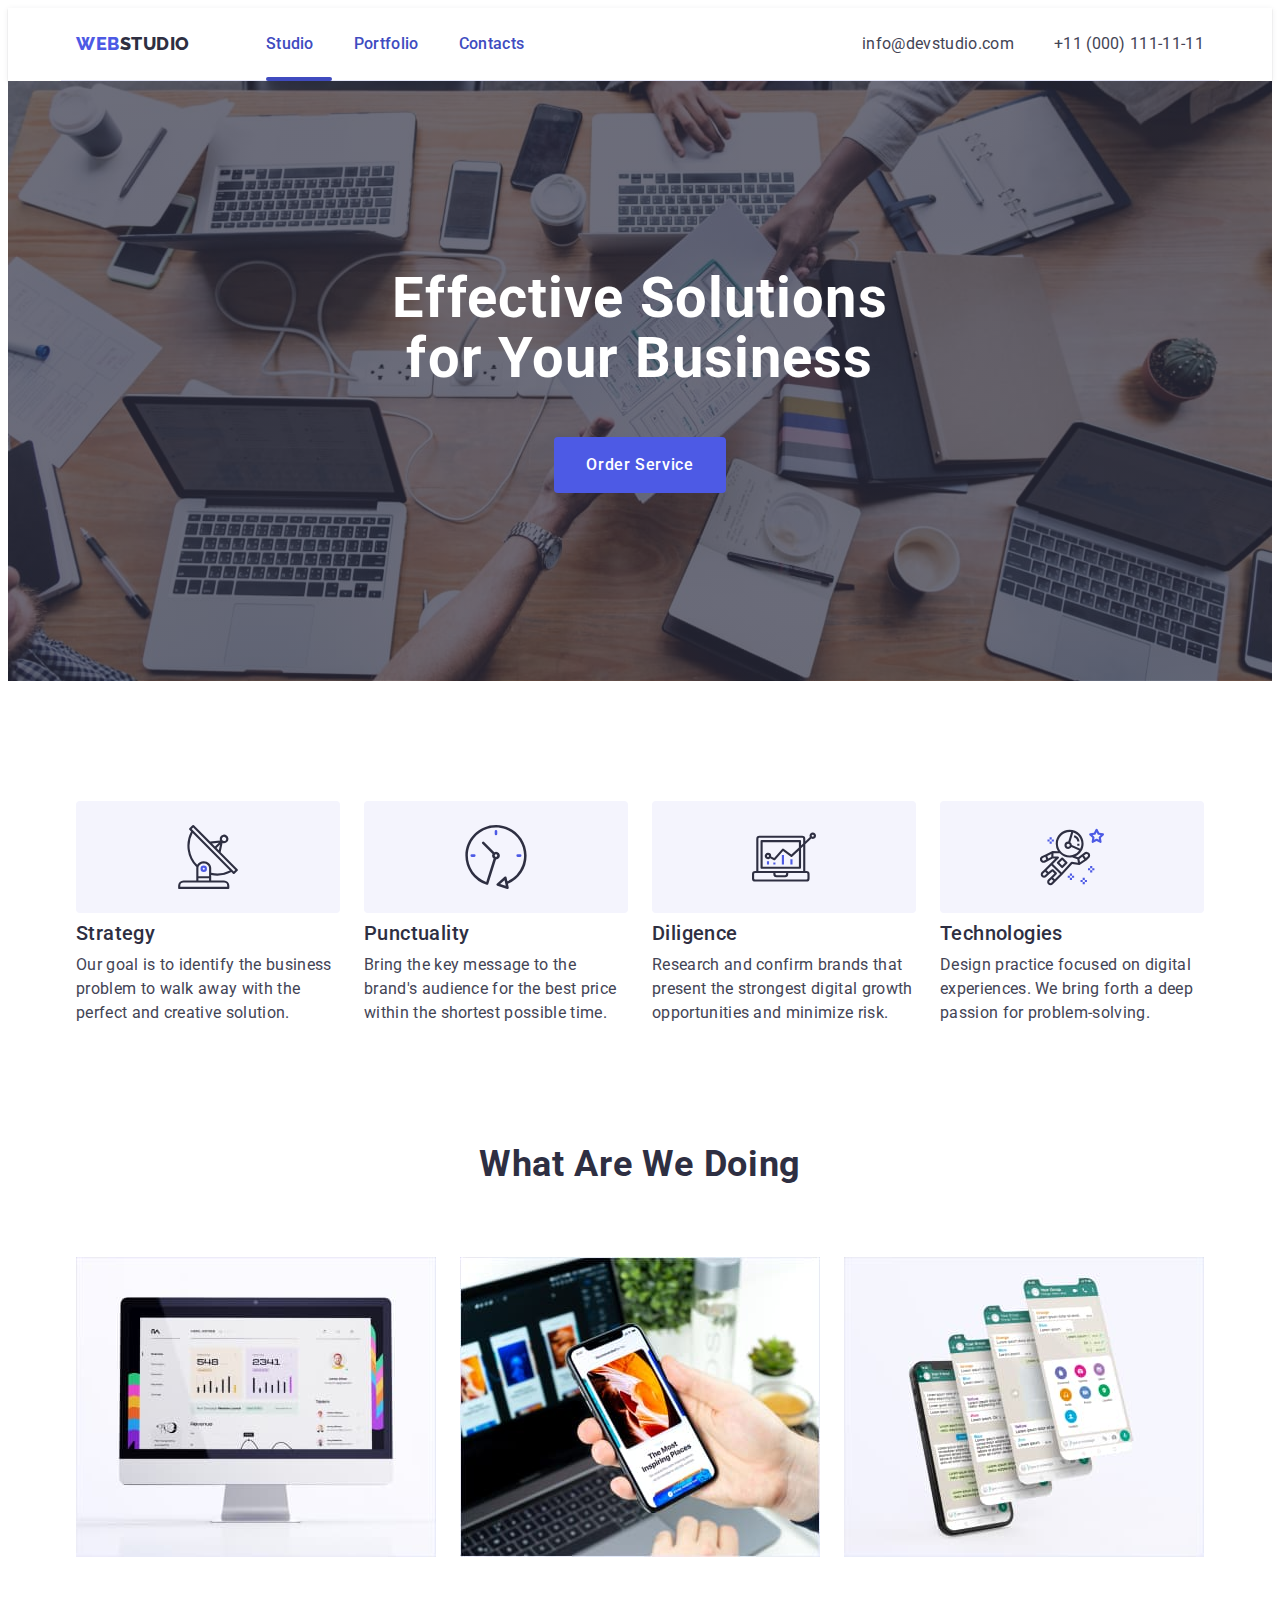
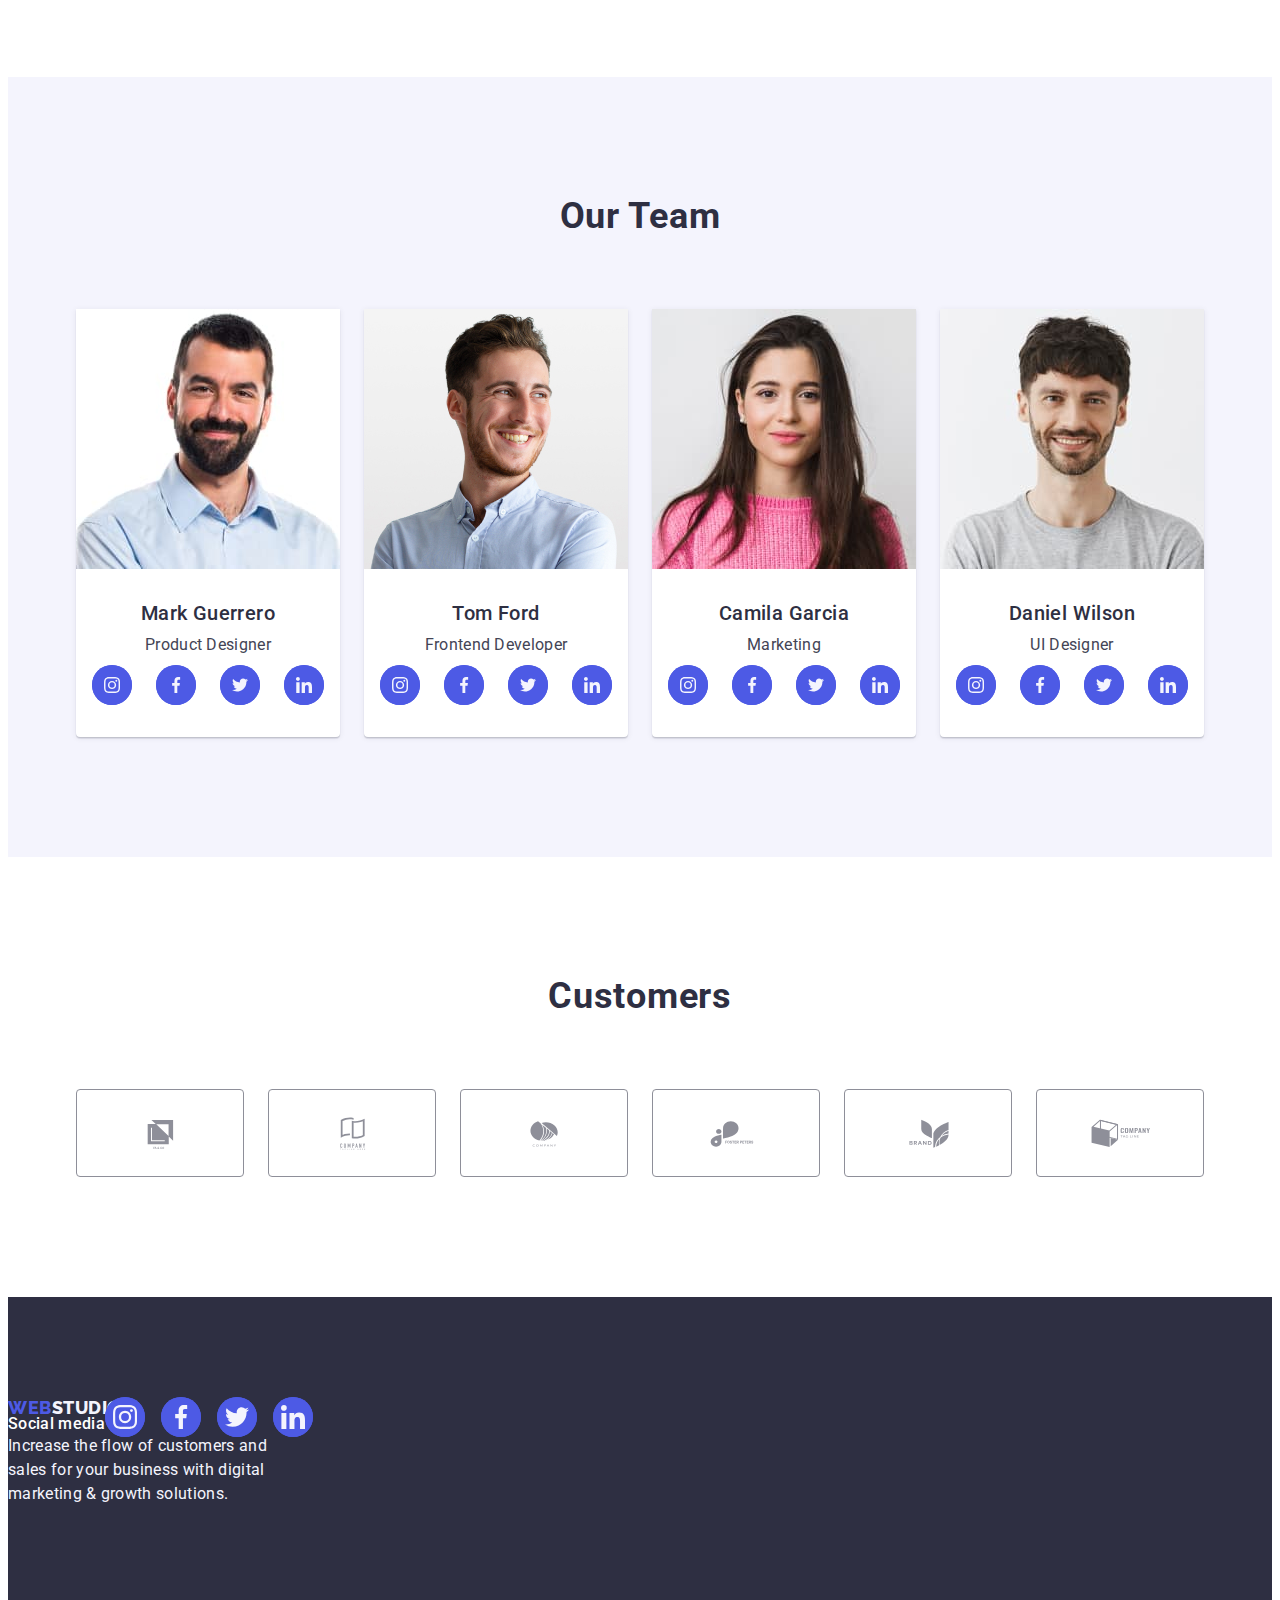
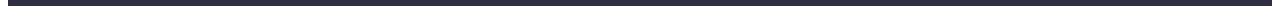
==== commit 65d7d244: "4footer" ====
--- a/index.html
+++ b/index.html
@@ -418,19 +418,21 @@
               ></a>
             </li>
             <li class="footer-menu-fon">
+              <a class="footer-menu-link" href="">
               <svg class="footer-icon" width="24" height="24">
                 <use href="./images/icons.svg#icon-facebook-1"></use>
-              </svg>
+              </svg></a>
             </li>
             <li class="footer-menu-fon">
-              <svg class="footer-icon" width="24" height="24">
+              <a class="footer-menu-link" href=""><svg class="footer-icon" width="24" height="24">
                 <use href="./images/icons.svg#icon-twitter-1"></use>
-              </svg>
+              </svg></a>
             </li>
             <li class="footer-menu-fon">
+              <a class="footer-menu-link" href="">
               <svg class="footer-icon" width="24" height="24">
                 <use href="./images/icons.svg#icon-linkedin-1"></use>
-              </svg>
+              </svg></a>
             </li>
           </ul>
         </div>
--- a/css/styles.css
+++ b/css/styles.css
@@ -143,14 +143,17 @@
   position: relative;
   color: #404bbf;
   transition: color 250ms cubic-bezier(0.4, 0, 0.2, 1);
+  transition: transform 250ms linear;
+  transition: cubic-bezier(0.4, 0, 0.2, 1);
+
 }
 .header-menu-link:hover,
 .header-menu-link:focus {
   color: var(--ocean, #404bbf);
   text-decoration: underline;
   text-decoration: none;
-  transition: transform 250ms linear;
-  transition: cubic-bezier(0.4, 0, 0.2, 1);
+  /*transition: transform 250ms linear;
+  transition: cubic-bezier(0.4, 0, 0.2, 1);*/
 }
 .header-address {
   font-style: normal;
@@ -173,20 +176,7 @@
   background-color: #404bbf;
   content: "";
 }
-/*.current :focus::before,
-::after {
-  width: 66px;
-  height: 4px;
-  flex-shrink: 0;
-  border-radius: 2px;
-  position: absolute;
-  left: 0;
-  bottom: -1px;
-  height: 4px;
-  background-color: #404bbf;
-  border-radius: 2px;
-  content: "";
-}*/
+
 .header-address-link {
   color: var(--slate, #434455);
   font-size: 16px;
@@ -199,13 +189,16 @@
   display: flex;
   gap: 40px;
   transition: color 250ms cubic-bezier(0.4, 0, 0.2, 1);
-}
+  transition: transform 250ms linear;
+  transition: cubic-bezier(0.4, 0, 0.2, 1);
+}
+
 .header-address-link:hover,
 .header-address-link:focus {
   color: var(--ocean, #404bbf);
   text-decoration: none;
-  transition: transform 250ms linear;
-  transition: cubic-bezier(0.4, 0, 0.2, 1);
+  /*transition: transform 250ms linear;
+  transition: cubic-bezier(0.4, 0, 0.2, 1);*/
 }
 /*----------------BUSINESS-------------*/
 
@@ -253,6 +246,8 @@
   display: block;
   justify-items: center;
   transition: background-color 250ms cubic-bezier(0.4, 0, 0.2, 1);
+  transition: transform 250ms linear;
+  transition: cubic-bezier(0.4, 0, 0.2, 1);
 }
 
 .business-btn:hover,
@@ -260,8 +255,8 @@
   background: var(--ocean, #404bbf);
   font-family: "Roboto", sans-serif;
   text-decoration: none;
-  transition: transform 250ms linear;
-  transition: cubic-bezier(0.4, 0, 0.2, 1);
+  /*transition: transform 250ms linear;
+  transition: cubic-bezier(0.4, 0, 0.2, 1);*/
 }
 
 /*----------------SKILLS--------------*/
@@ -460,12 +455,14 @@
 .customers-link :focus {
   border-color: var(--ocean, #404bbf);
   color: var(--ocean, #404bbf);
-  transition: border-color 250ms cubic-bezier(0.4, 0, 0.2, 1),
-    color 250ms cubic-bezier(0.4, 0, 0.2, 1);
+  /*transition: border-color 250ms cubic-bezier(0.4, 0, 0.2, 1),
+    color 250ms cubic-bezier(0.4, 0, 0.2, 1);*/
 }
 .customers-menu-item {
   width: calc((100% - 5 * 24px) / 6);
   height: 88px;
+  transition: transform 250ms linear;
+  transition: cubic-bezier(0.4, 0, 0.2, 1);
 }
 /*.customers-menu-fon {
   width: 168px;
@@ -482,17 +479,19 @@
 .customers-menu-item :hover,
 .customers-menu-item :focus {
   border: 1px solid var(--ocean, #404bbf);
+  /*transition: transform 250ms linear;
+  transition: cubic-bezier(0.4, 0, 0.2, 1);*/
+}
+.customers-icon {
+  fill: currentColor;
   transition: transform 250ms linear;
   transition: cubic-bezier(0.4, 0, 0.2, 1);
-}
-.customers-icon {
-  fill: currentColor;
 }
 .customers-icon :hover,
 .customers-icon :focus {
   fill: #404bbf;
-  transition: transform 250ms linear;
-  transition: cubic-bezier(0.4, 0, 0.2, 1);
+  /*transition: transform 250ms linear;
+  transition: cubic-bezier(0.4, 0, 0.2, 1);*/
 }
 
 /*------------------PORTFOLIO-----------------*/
@@ -534,6 +533,8 @@
     background-color 250ms cubic-bezier(0.4, 0, 0.2, 1),
     border-color 250ms cubic-bezier(0.4, 0, 0.2, 1),
     box-shadow 250ms cubic-bezier(0.4, 0, 0.2, 1);
+    transition: transform 250ms linear;
+    transition: cubic-bezier(0.4, 0, 0.2, 1);
 }
 .portfolio-btn:hover,
 .portfolio-btn:focus {
@@ -541,8 +542,8 @@
   color: var(--white, #ffffff);
   text-decoration: none;
   border: 1px solid transparent;
-  transition: transform 250ms linear;
-  transition: cubic-bezier(0.4, 0, 0.2, 1);
+  /*transition: transform 250ms linear;
+  transition: cubic-bezier(0.4, 0, 0.2, 1);*/
   box-shadow: 0px 3px 1px rgba(0, 0, 0, 0.1), 0px 2px 1px rgba(0, 0, 0, 0.08),
     0px 2px 2px rgba(0, 0, 0, 0.12);
 }
@@ -558,14 +559,22 @@
 .portfolio-link {
   display: block;
   transition: box-shadow 250ms cubic-bezier(0.4, 0, 0.2, 1);
-  /*transform: translateY(0%);*/
-}
-.portfolio-link :hover .portfolio-link :focus {
+  transform: translateY(0%);
+}
+.portfolio-link :hover{
   transform: translateY(0%);
   box-shadow: 0px 1px 6px rgba(46, 47, 66, 0.08),
     0px 1px 1px rgba(46, 47, 66, 0.16), 0px 2px 1px rgba(46, 47, 66, 0.08);
 }
-/*.portfolio-link :hover .portfolio-link :focus .porfolio-cover-text{ transform: translateY(0%);}*/
+.portfolio-link :focus {
+  transform: translateY(0%);
+  box-shadow: 0px 1px 6px rgba(46, 47, 66, 0.08),
+    0px 1px 1px rgba(46, 47, 66, 0.16), 0px 2px 1px rgba(46, 47, 66, 0.08);
+}
+.portfolio-link :hover  .porfolio-cover-text{ transform: translateY(0%);}
+
+.portfolio-link :focus .porfolio-cover-text{ transform: translateY(0%);}
+
 .portfolio-item {
   width: calc((100% - 48px) / 3);
 }
@@ -592,6 +601,7 @@
   flex-shrink: 0;
   background: var(--iris, #4d5ae5);
   height: 100%;
+  width: 100%;
   padding: 0 32px;
   padding-top: 40px;
   display: flex;
@@ -711,7 +721,7 @@
   width: 100%;
   height: 100%;
   background-color: var(--iris, #4d5ae5);
-  border-radius: 50px;
+  border-radius: 50%;
   display: flex;
   align-items: center;
   justify-content: center;
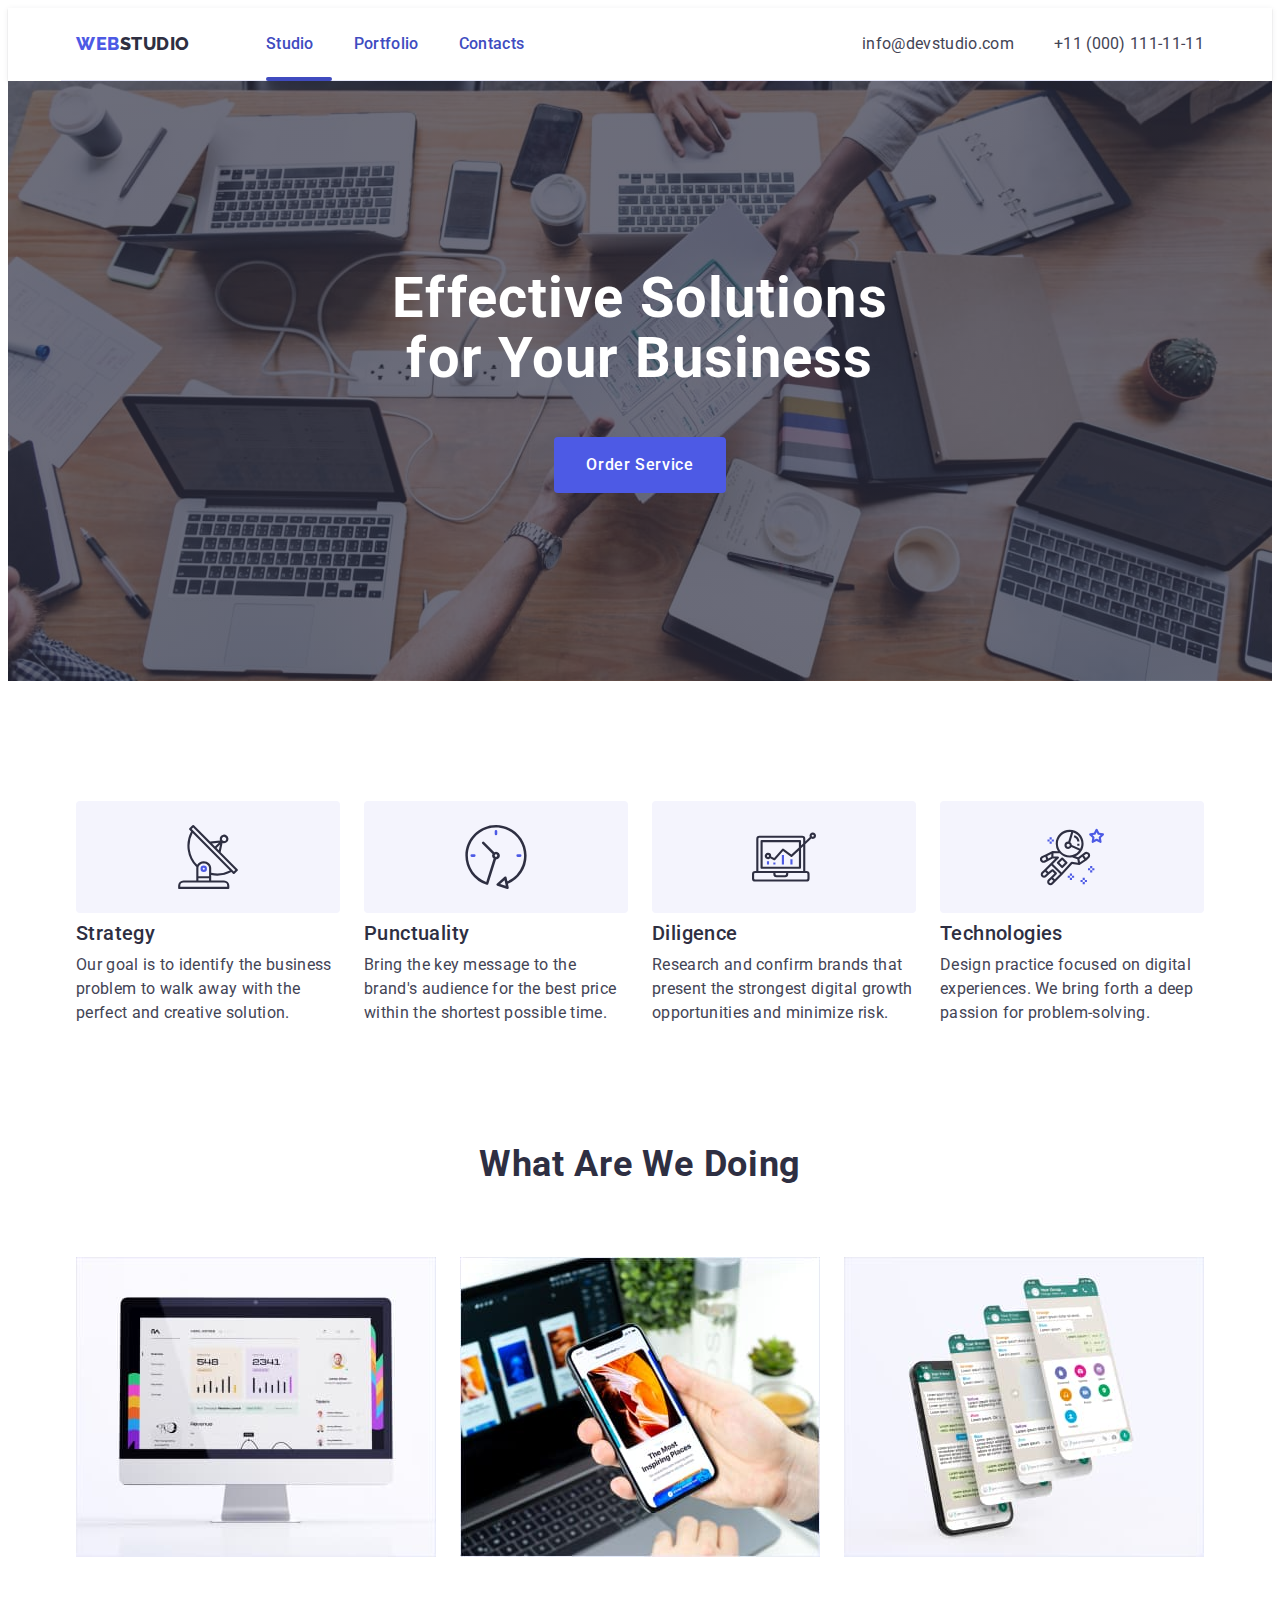
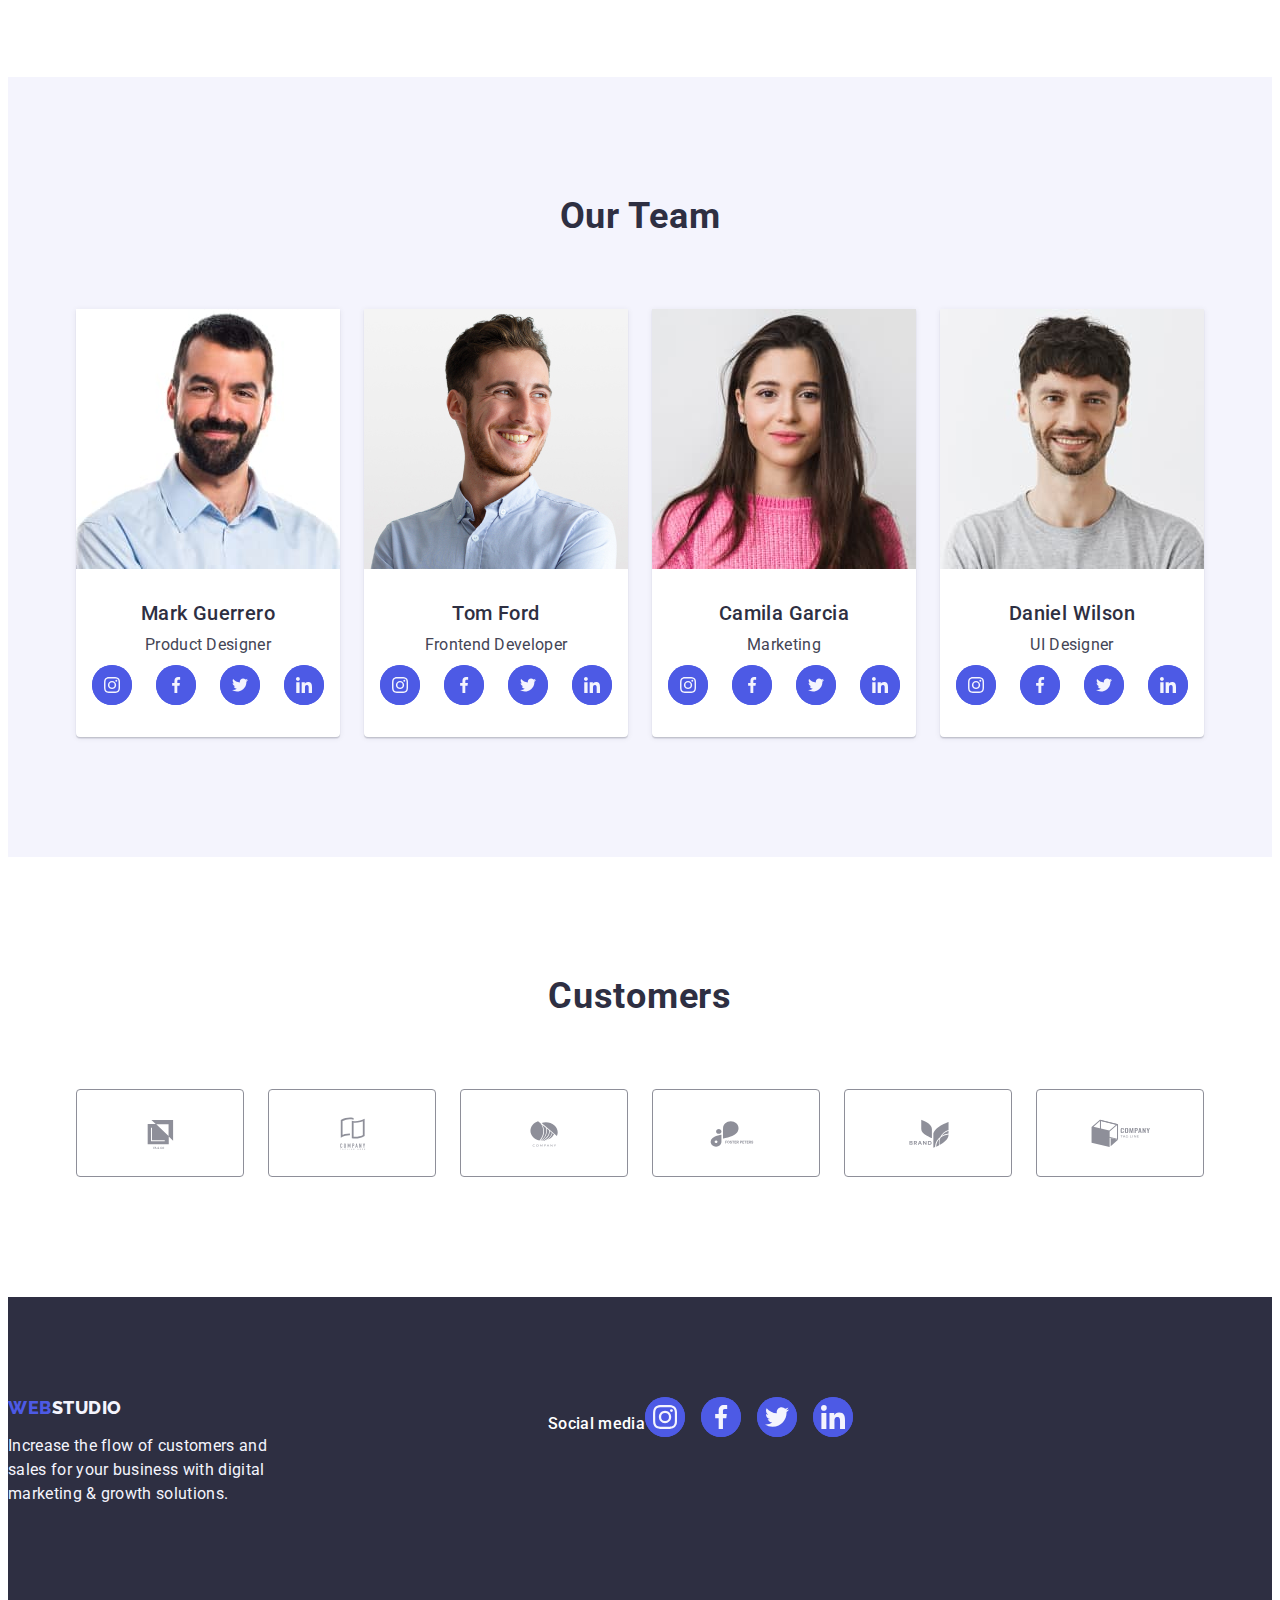
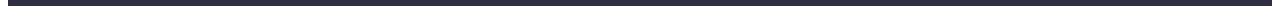
==== commit e1fe3f7f: "4btn-close" ====
--- a/index.html
+++ b/index.html
@@ -419,20 +419,21 @@
             </li>
             <li class="footer-menu-fon">
               <a class="footer-menu-link" href="">
-              <svg class="footer-icon" width="24" height="24">
-                <use href="./images/icons.svg#icon-facebook-1"></use>
-              </svg></a>
+                <svg class="footer-icon" width="24" height="24">
+                  <use href="./images/icons.svg#icon-facebook-1"></use></svg
+              ></a>
             </li>
             <li class="footer-menu-fon">
-              <a class="footer-menu-link" href=""><svg class="footer-icon" width="24" height="24">
-                <use href="./images/icons.svg#icon-twitter-1"></use>
-              </svg></a>
+              <a class="footer-menu-link" href=""
+                ><svg class="footer-icon" width="24" height="24">
+                  <use href="./images/icons.svg#icon-twitter-1"></use></svg
+              ></a>
             </li>
             <li class="footer-menu-fon">
               <a class="footer-menu-link" href="">
-              <svg class="footer-icon" width="24" height="24">
-                <use href="./images/icons.svg#icon-linkedin-1"></use>
-              </svg></a>
+                <svg class="footer-icon" width="24" height="24">
+                  <use href="./images/icons.svg#icon-linkedin-1"></use></svg
+              ></a>
             </li>
           </ul>
         </div>
@@ -442,7 +443,8 @@
       <div class="modal">
         <button class="modal-close-btn" type="button" data-modal-close>
           <svg class="modal-icon" width="8" height="8">
-            <use href="./images/icons.svg#icon-close"></use>
+            <use href="./images/icons.svg#icon-close"></use></svg
+            "></use>
           </svg>
         </button>
       </div>
--- a/css/styles.css
+++ b/css/styles.css
@@ -143,17 +143,12 @@
   position: relative;
   color: #404bbf;
   transition: color 250ms cubic-bezier(0.4, 0, 0.2, 1);
-  transition: transform 250ms linear;
-  transition: cubic-bezier(0.4, 0, 0.2, 1);
-
 }
 .header-menu-link:hover,
 .header-menu-link:focus {
   color: var(--ocean, #404bbf);
   text-decoration: underline;
   text-decoration: none;
-  /*transition: transform 250ms linear;
-  transition: cubic-bezier(0.4, 0, 0.2, 1);*/
 }
 .header-address {
   font-style: normal;
@@ -165,7 +160,7 @@
 }
 
 .current::after {
-  width:100%;
+  width: 100%;
   width: 66px;
   height: 4px;
   flex-shrink: 0;
@@ -189,16 +184,12 @@
   display: flex;
   gap: 40px;
   transition: color 250ms cubic-bezier(0.4, 0, 0.2, 1);
-  transition: transform 250ms linear;
-  transition: cubic-bezier(0.4, 0, 0.2, 1);
 }
 
 .header-address-link:hover,
 .header-address-link:focus {
   color: var(--ocean, #404bbf);
   text-decoration: none;
-  /*transition: transform 250ms linear;
-  transition: cubic-bezier(0.4, 0, 0.2, 1);*/
 }
 /*----------------BUSINESS-------------*/
 
@@ -246,8 +237,6 @@
   display: block;
   justify-items: center;
   transition: background-color 250ms cubic-bezier(0.4, 0, 0.2, 1);
-  transition: transform 250ms linear;
-  transition: cubic-bezier(0.4, 0, 0.2, 1);
 }
 
 .business-btn:hover,
@@ -255,8 +244,6 @@
   background: var(--ocean, #404bbf);
   font-family: "Roboto", sans-serif;
   text-decoration: none;
-  /*transition: transform 250ms linear;
-  transition: cubic-bezier(0.4, 0, 0.2, 1);*/
 }
 
 /*----------------SKILLS--------------*/
@@ -409,9 +396,11 @@
   justify-content: center;
   transition: background-color 250ms cubic-bezier(0.4, 0, 0.2, 1);
 }
-.team-link :hover,
-.team-link :focus {
+.team-menu-fon :hover {
   background-color: var(--ocean, #404bbf);
+}
+.team-menu-fon :focus {
+  background-color: #404bbf;
 }
 .team-icon {
   fill: #f4f4fd;
@@ -450,38 +439,20 @@
   transition: border-color 250ms cubic-bezier(0.4, 0, 0.2, 1),
     color 250ms cubic-bezier(0.4, 0, 0.2, 1);
 }
-
-.customers-link :hover,
+.customers-link :hover {
+  color: #404bbf;
+}
 .customers-link :focus {
-  border-color: var(--ocean, #404bbf);
-  color: var(--ocean, #404bbf);
-  /*transition: border-color 250ms cubic-bezier(0.4, 0, 0.2, 1),
-    color 250ms cubic-bezier(0.4, 0, 0.2, 1);*/
-}
+  color: #404bbf;
+}
+
 .customers-menu-item {
   width: calc((100% - 5 * 24px) / 6);
   height: 88px;
   transition: transform 250ms linear;
   transition: cubic-bezier(0.4, 0, 0.2, 1);
 }
-/*.customers-menu-fon {
-  width: 168px;
-  height: 88px;
-  border-radius: 4px;
-  border: 1px solid var(--lightslate, #8e8f99);
-  display: inline-block;
-  display: flex;
-  align-items: center;
-  justify-content: center;
-  flex-shrink: 0;
-}*/
-
-.customers-menu-item :hover,
-.customers-menu-item :focus {
-  border: 1px solid var(--ocean, #404bbf);
-  /*transition: transform 250ms linear;
-  transition: cubic-bezier(0.4, 0, 0.2, 1);*/
-}
+
 .customers-icon {
   fill: currentColor;
   transition: transform 250ms linear;
@@ -489,9 +460,8 @@
 }
 .customers-icon :hover,
 .customers-icon :focus {
-  fill: #404bbf;
-  /*transition: transform 250ms linear;
-  transition: cubic-bezier(0.4, 0, 0.2, 1);*/
+  fill: currentColor;
+  border: none;
 }
 
 /*------------------PORTFOLIO-----------------*/
@@ -533,8 +503,8 @@
     background-color 250ms cubic-bezier(0.4, 0, 0.2, 1),
     border-color 250ms cubic-bezier(0.4, 0, 0.2, 1),
     box-shadow 250ms cubic-bezier(0.4, 0, 0.2, 1);
-    transition: transform 250ms linear;
-    transition: cubic-bezier(0.4, 0, 0.2, 1);
+  /*transition: transform 250ms linear;
+  transition: cubic-bezier(0.4, 0, 0.2, 1);*/
 }
 .portfolio-btn:hover,
 .portfolio-btn:focus {
@@ -542,8 +512,6 @@
   color: var(--white, #ffffff);
   text-decoration: none;
   border: 1px solid transparent;
-  /*transition: transform 250ms linear;
-  transition: cubic-bezier(0.4, 0, 0.2, 1);*/
   box-shadow: 0px 3px 1px rgba(0, 0, 0, 0.1), 0px 2px 1px rgba(0, 0, 0, 0.08),
     0px 2px 2px rgba(0, 0, 0, 0.12);
 }
@@ -559,21 +527,22 @@
 .portfolio-link {
   display: block;
   transition: box-shadow 250ms cubic-bezier(0.4, 0, 0.2, 1);
-  transform: translateY(0%);
-}
-.portfolio-link :hover{
-  transform: translateY(0%);
+}
+.portfolio-link:hover {
   box-shadow: 0px 1px 6px rgba(46, 47, 66, 0.08),
     0px 1px 1px rgba(46, 47, 66, 0.16), 0px 2px 1px rgba(46, 47, 66, 0.08);
 }
-.portfolio-link :focus {
-  transform: translateY(0%);
+.portfolio-link:focus {
   box-shadow: 0px 1px 6px rgba(46, 47, 66, 0.08),
     0px 1px 1px rgba(46, 47, 66, 0.16), 0px 2px 1px rgba(46, 47, 66, 0.08);
 }
-.portfolio-link :hover  .porfolio-cover-text{ transform: translateY(0%);}
-
-.portfolio-link :focus .porfolio-cover-text{ transform: translateY(0%);}
+.portfolio-link:hover .porfolio-cover-text {
+  transform: translateY(0%);
+}
+
+.portfolio-link :focus .porfolio-cover-text {
+  transform: translateY(0%);
+}
 
 .portfolio-item {
   width: calc((100% - 48px) / 3);
@@ -593,21 +562,6 @@
 .portfolio-cover-wrap {
   position: relative;
   overflow: hidden;
-}
-
-.porfolio-cover {
-  position: absolute;
-  top: 0;
-  flex-shrink: 0;
-  background: var(--iris, #4d5ae5);
-  height: 100%;
-  width: 100%;
-  padding: 0 32px;
-  padding-top: 40px;
-  display: flex;
-  transform: translateY(100%);
-  transition: transform 250ms linear;
-  transition: cubic-bezier(0.4, 0, 0.2, 1);
 }
 
 .porfolio-cover-text {
@@ -686,7 +640,7 @@
   margin: 0;
   position: absolute;
   top: 100px;
-  max-left: 540px;
+  left: 540px;
   display: flex;
   align-items: baseline;
 }
@@ -698,10 +652,13 @@
   line-height: 1.5;
   letter-spacing: 0.02em;
   margin-bottom: 16px;
+  display: block;
+  text-align: center;
 }
 
 .footer-menu-list {
   display: flex;
+  justify-content: center;
   gap: 16px;
 }
 
@@ -715,7 +672,6 @@
   align-items: center;
   justify-content: center;
   background-color: var(--iris, #4d5ae5);
-
 }
 .footer-menu-link {
   width: 100%;
@@ -725,6 +681,7 @@
   display: flex;
   align-items: center;
   justify-content: center;
+  transition: background-color 250ms cubic-bezier(0.4, 0, 0.2, 1);
 }
 
 .footer-menu-link :hover,
@@ -767,6 +724,13 @@
   transition: transform 250ms cubic-bezier(0.4, 0, 0.2, 1);
 }
 
+.modal :hover,
+.modal :focus {
+  background-color: var(--ocean, #404bbf);
+  background-color: #404bbf;
+  fill: #ffffff;
+}
+
 .modal-close-btn {
   position: absolute;
   top: 24px;
@@ -785,19 +749,8 @@
   height: 24px;
 }
 
-.modal-close-btn:hover .modal-icon,
-.modal-close-btn:focus .modal-icon {
-  fill: color #ffffff;
-}
-
-.modal-btn :hover,
-.modal-btn :focus {
-  background-color: var(--ocean, #404bbf);
-  border: none;
-}
-
-.modal-icon {
-  transition: fill 250ms cubic-bezier(0.4, 0, 0.2, 1);
+.modal-icon :hover,
+.modal-icon :focus {
   fill: #ffffff;
 }
 
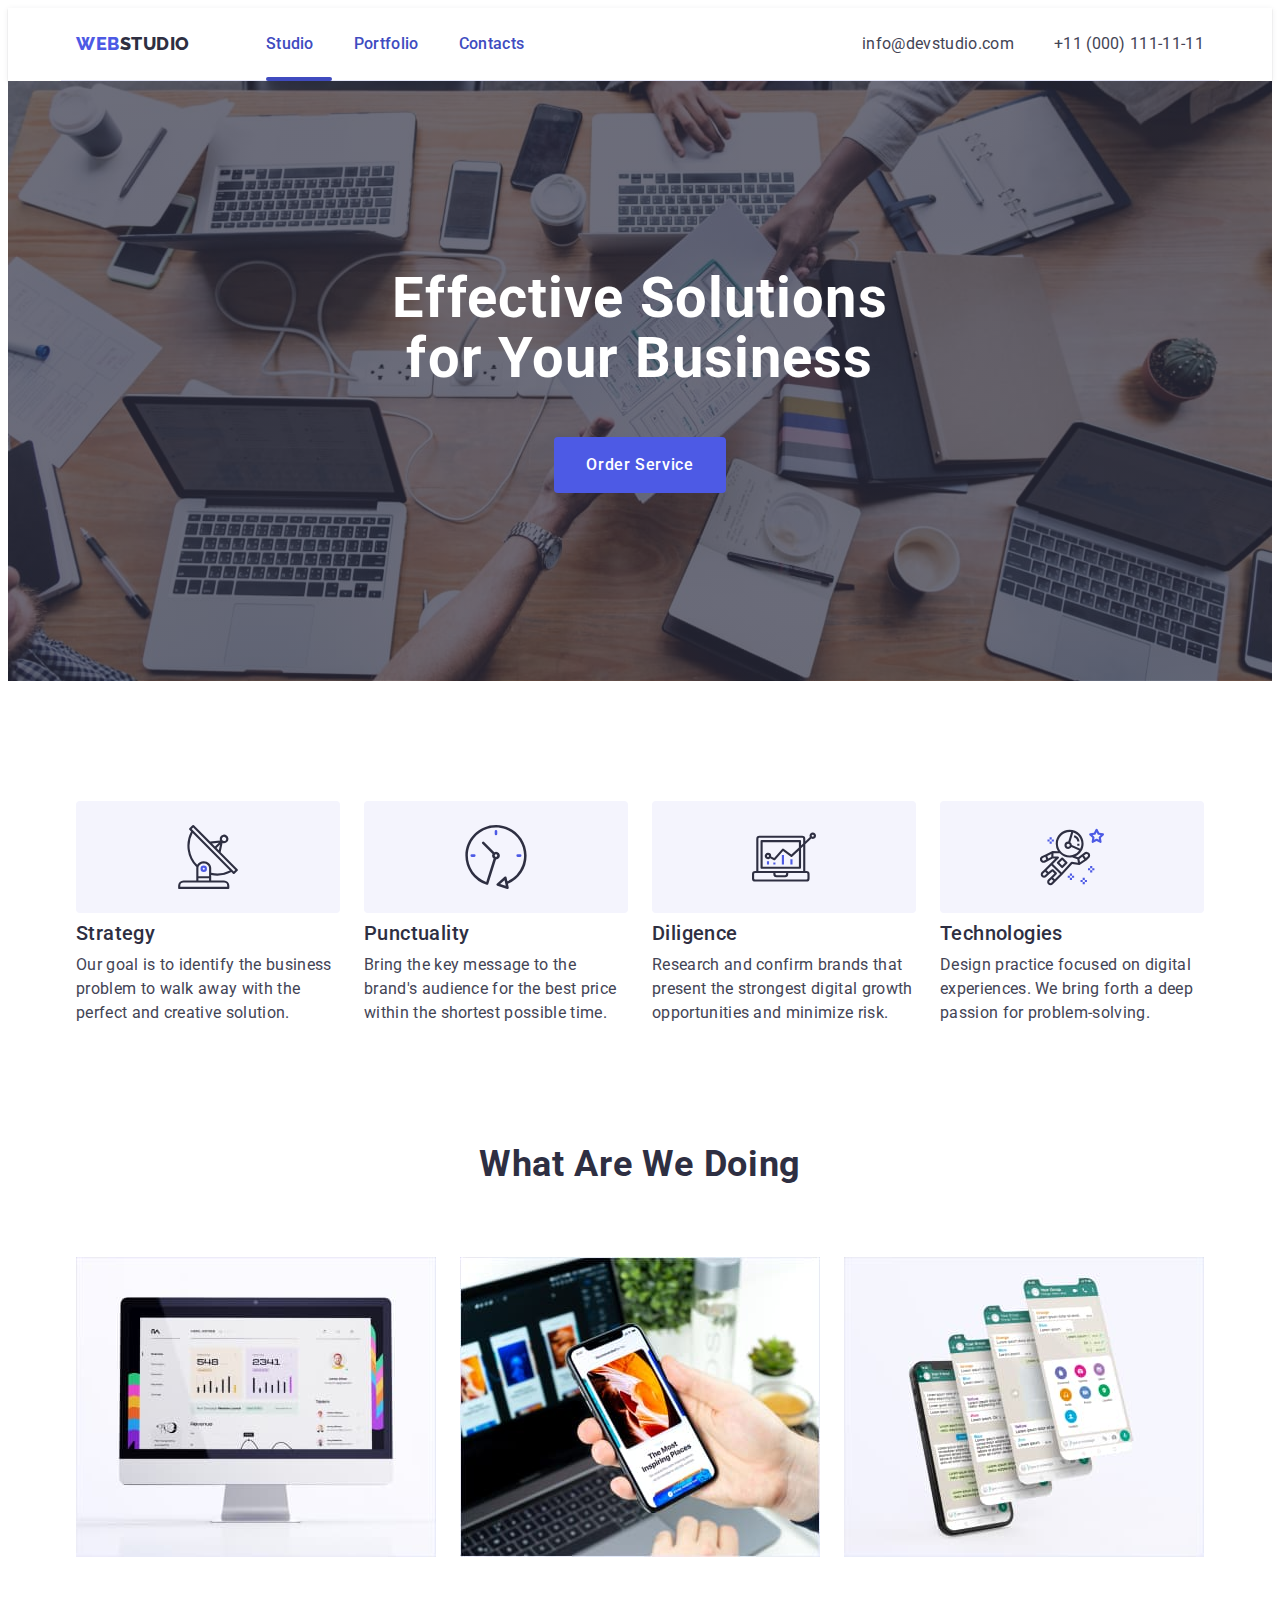
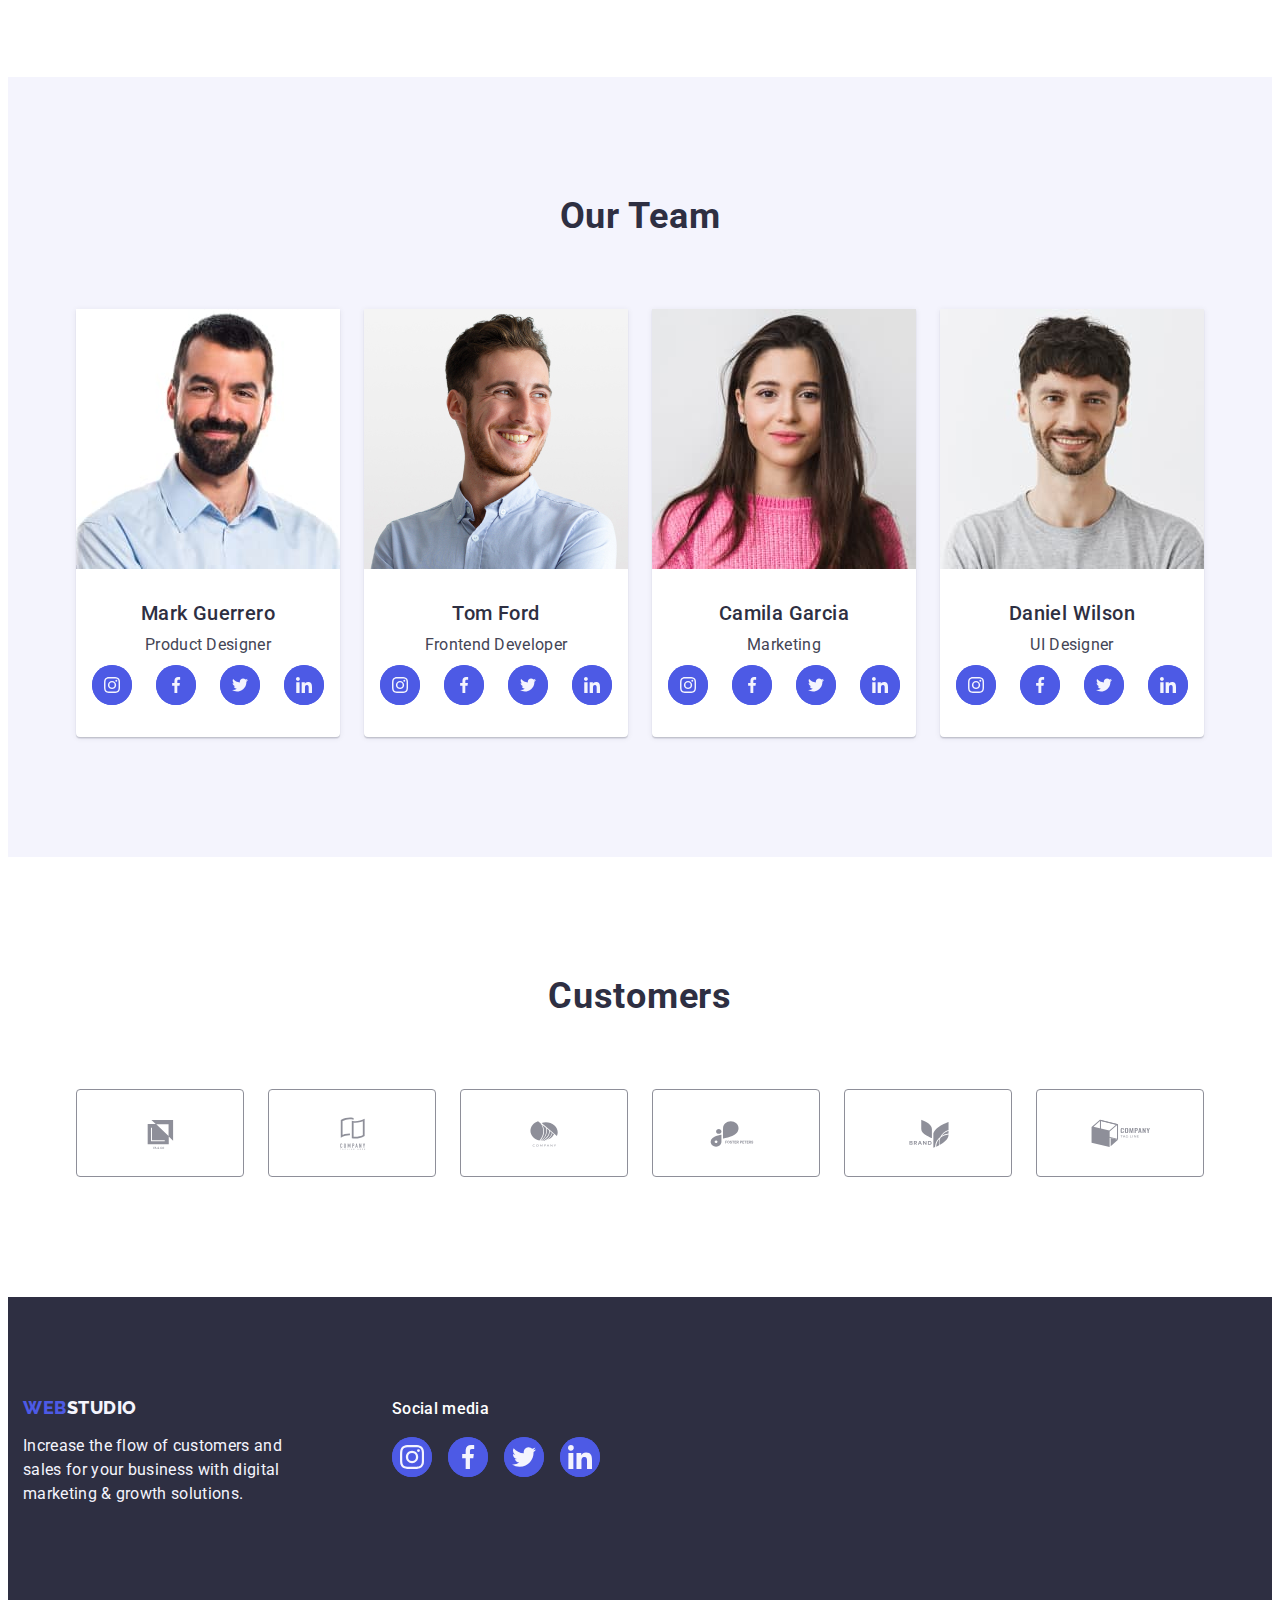
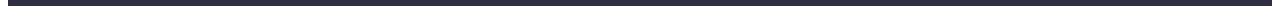
==== commit b2554464: "4footer" ====
--- a/index.html
+++ b/index.html
@@ -443,8 +443,7 @@
       <div class="modal">
         <button class="modal-close-btn" type="button" data-modal-close>
           <svg class="modal-icon" width="8" height="8">
-            <use href="./images/icons.svg#icon-close"></use></svg
-            "></use>
+            <use href="./images/icons.svg#icon-close"></use>
           </svg>
         </button>
       </div>
--- a/css/styles.css
+++ b/css/styles.css
@@ -452,7 +452,14 @@
   transition: transform 250ms linear;
   transition: cubic-bezier(0.4, 0, 0.2, 1);
 }
-
+.customers-menu-item :hover {
+  color: #404bbf;
+  border-color: #404bbf;
+}
+.customers-menu-item :focus {
+  color: #404bbf;
+  border-color: #404bbf;
+}
 .customers-icon {
   fill: currentColor;
   transition: transform 250ms linear;
@@ -503,8 +510,6 @@
     background-color 250ms cubic-bezier(0.4, 0, 0.2, 1),
     border-color 250ms cubic-bezier(0.4, 0, 0.2, 1),
     box-shadow 250ms cubic-bezier(0.4, 0, 0.2, 1);
-  /*transition: transform 250ms linear;
-  transition: cubic-bezier(0.4, 0, 0.2, 1);*/
 }
 .portfolio-btn:hover,
 .portfolio-btn:focus {
@@ -591,7 +596,7 @@
   font-size: 16px;
   line-height: 1.5;
   letter-spacing: 0.02em;
-  margin: 0;
+  margin: 0 auto;
 }
 
 /*-----------FOOTER------------*/
@@ -600,13 +605,18 @@
   background-color: #2e2f42;
   padding: 100px 0;
   position: relative;
+  display: flex;
+  margin: o;
+  padding-left: 15px;
+  padding-right: 15px;
 }
 .footer-container {
   display: flex;
   align-items: baseline;
+  
+
 }
 .footer-left {
-  margin-right: 120px;
 }
 .footer-logo {
   color: var(--iris, #4d5ae5);
@@ -635,13 +645,13 @@
 }
 
 .footer-social-menu {
-  width: 1158px;
+  
   text-align: center;
   margin: 0;
   position: absolute;
   top: 100px;
-  left: 540px;
-  display: flex;
+  left:calc(540px - 156px);
+  display: block;
   align-items: baseline;
 }
 
@@ -653,7 +663,7 @@
   letter-spacing: 0.02em;
   margin-bottom: 16px;
   display: block;
-  text-align: center;
+  text-align: left;
 }
 
 .footer-menu-list {
@@ -670,7 +680,7 @@
   display: inline-block;
   display: flex;
   align-items: center;
-  justify-content: center;
+  
   background-color: var(--iris, #4d5ae5);
 }
 .footer-menu-link {
@@ -729,6 +739,7 @@
   background-color: var(--ocean, #404bbf);
   background-color: #404bbf;
   fill: #ffffff;
+  border: none;
 }
 
 .modal-close-btn {
@@ -748,6 +759,9 @@
   width: 24px;
   height: 24px;
 }
+.modal-icon {
+  transition: fill 250ms cubic-bezier(0.4, 0, 0.2, 1);
+}
 
 .modal-icon :hover,
 .modal-icon :focus {
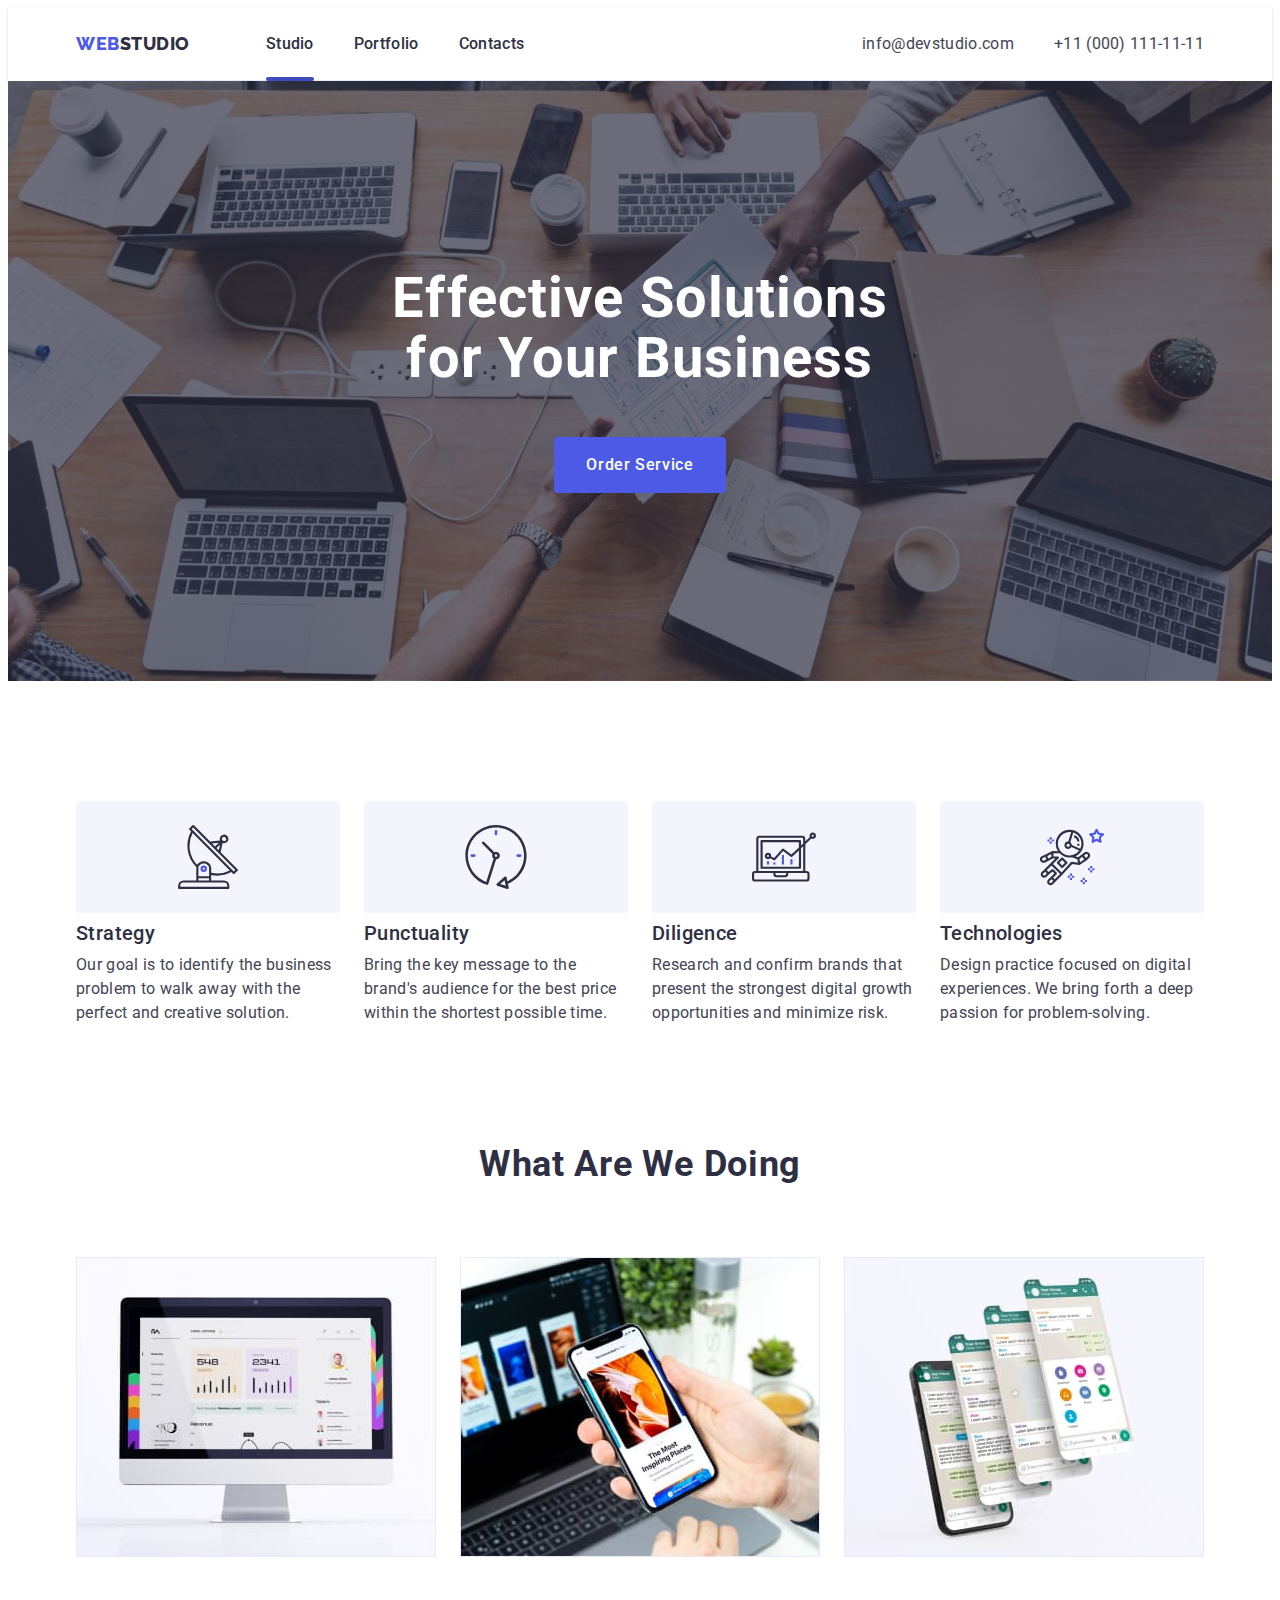
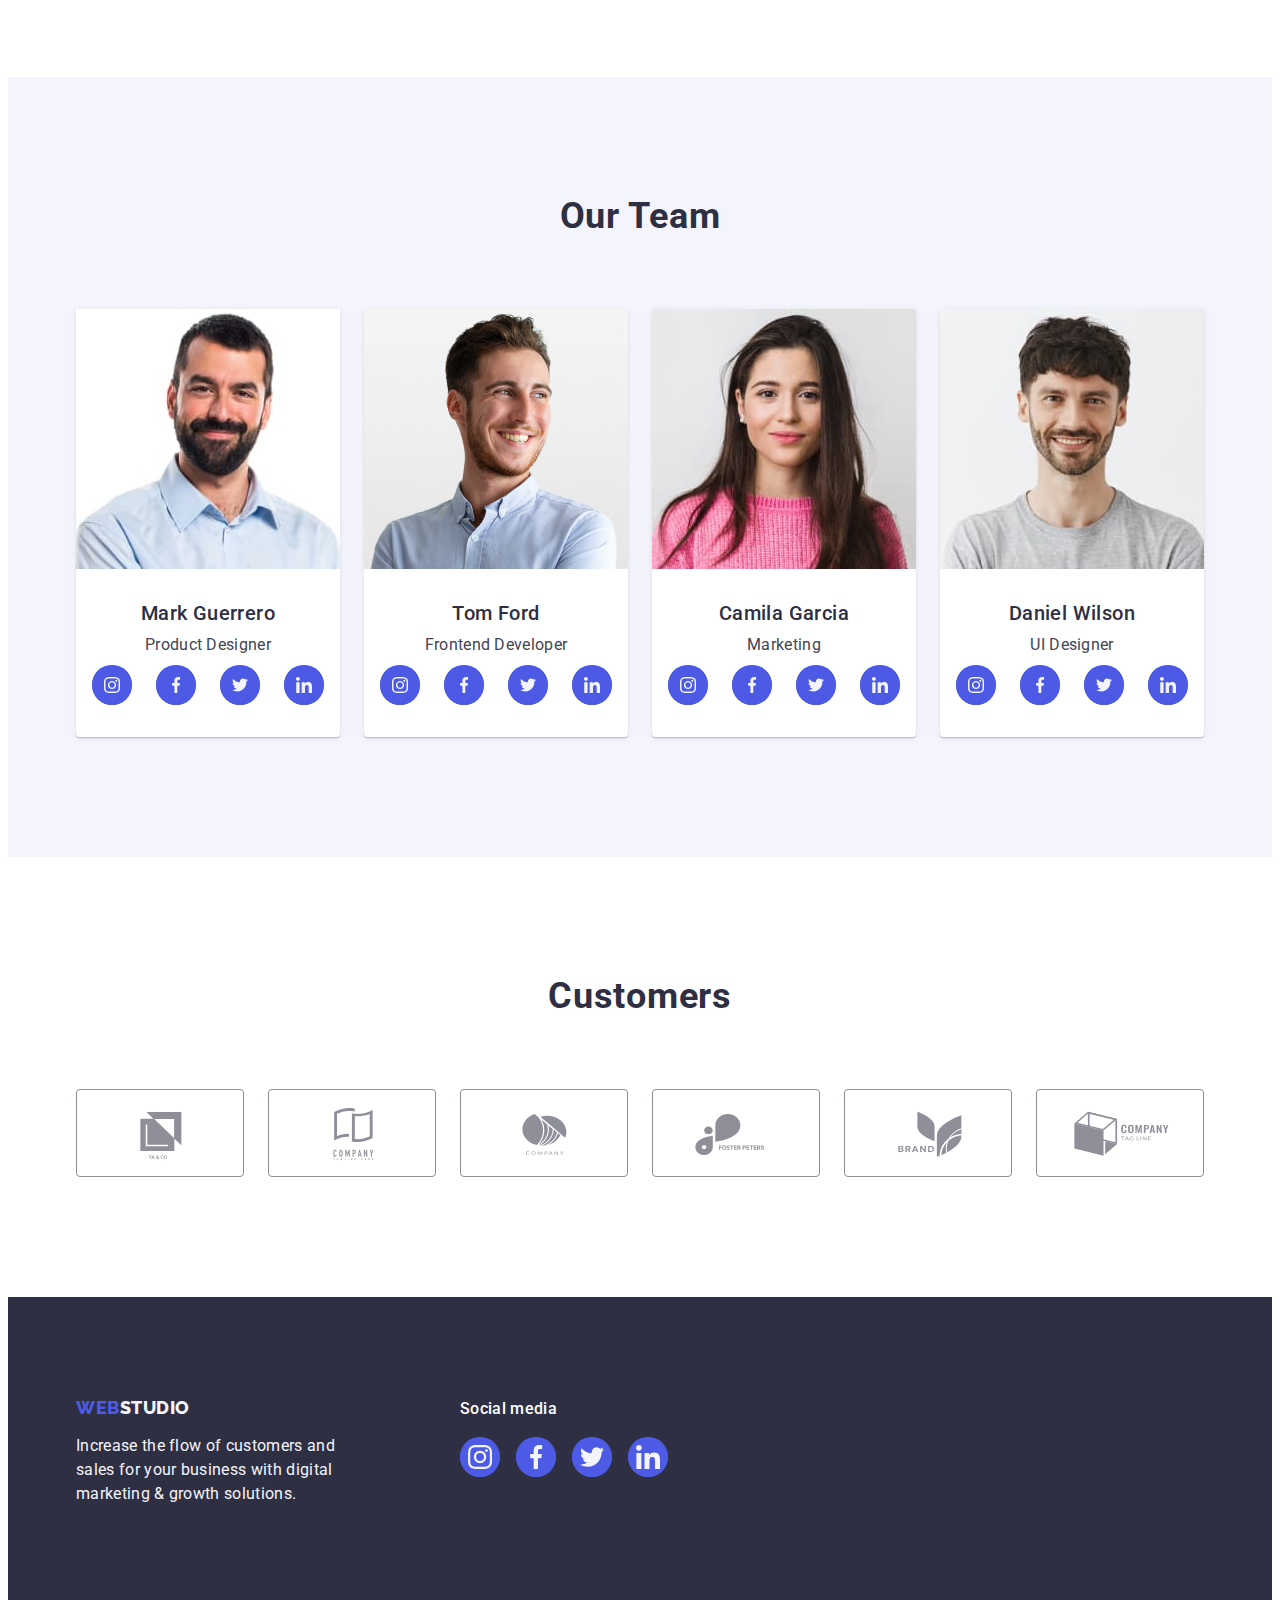
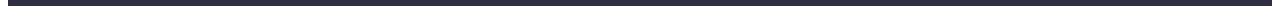
==== commit 8169d07a: "4vupravlennya" ====
--- a/index.html
+++ b/index.html
@@ -398,6 +398,7 @@
       </section>
     </main>
     <footer class="footer">
+      <div class="container">
       <div class="footer-container">
         <div class="footer-left">
           <a class="footer-logo link" href="./index.html"
@@ -438,6 +439,7 @@
           </ul>
         </div>
       </div>
+    </div>
     </footer>
     <div class="backdrop is-hidden" data-modal>
       <div class="modal">
--- a/css/styles.css
+++ b/css/styles.css
@@ -132,16 +132,15 @@
 }
 
 .header-menu-link {
-  color: var(--grey);
+  
   font-size: 16px;
   font-weight: 500;
   line-height: 1.5;
   letter-spacing: 0.02em;
   text-align: center;
   display: flex;
-  padding: 24px 0;
+  padding: 24px 0;color: var(--navyblue, #2E2F42);
   position: relative;
-  color: #404bbf;
   transition: color 250ms cubic-bezier(0.4, 0, 0.2, 1);
 }
 .header-menu-link:hover,
@@ -161,7 +160,6 @@
 
 .current::after {
   width: 100%;
-  width: 66px;
   height: 4px;
   flex-shrink: 0;
   border-radius: 2px;
@@ -545,7 +543,7 @@
   transform: translateY(0%);
 }
 
-.portfolio-link :focus .porfolio-cover-text {
+.portfolio-link:focus .porfolio-cover-text {
   transform: translateY(0%);
 }
 
@@ -604,9 +602,8 @@
 .footer {
   background-color: #2e2f42;
   padding: 100px 0;
-  position: relative;
-  display: flex;
-  margin: o;
+  display: flex;
+  margin: 0;
   padding-left: 15px;
   padding-right: 15px;
 }
@@ -616,7 +613,7 @@
   
 
 }
-.footer-left {
+.footer-left {margin-right: 120px;
 }
 .footer-logo {
   color: var(--iris, #4d5ae5);
@@ -648,9 +645,8 @@
   
   text-align: center;
   margin: 0;
-  position: absolute;
   top: 100px;
-  left:calc(540px - 156px);
+  left:540px;
   display: block;
   align-items: baseline;
 }
